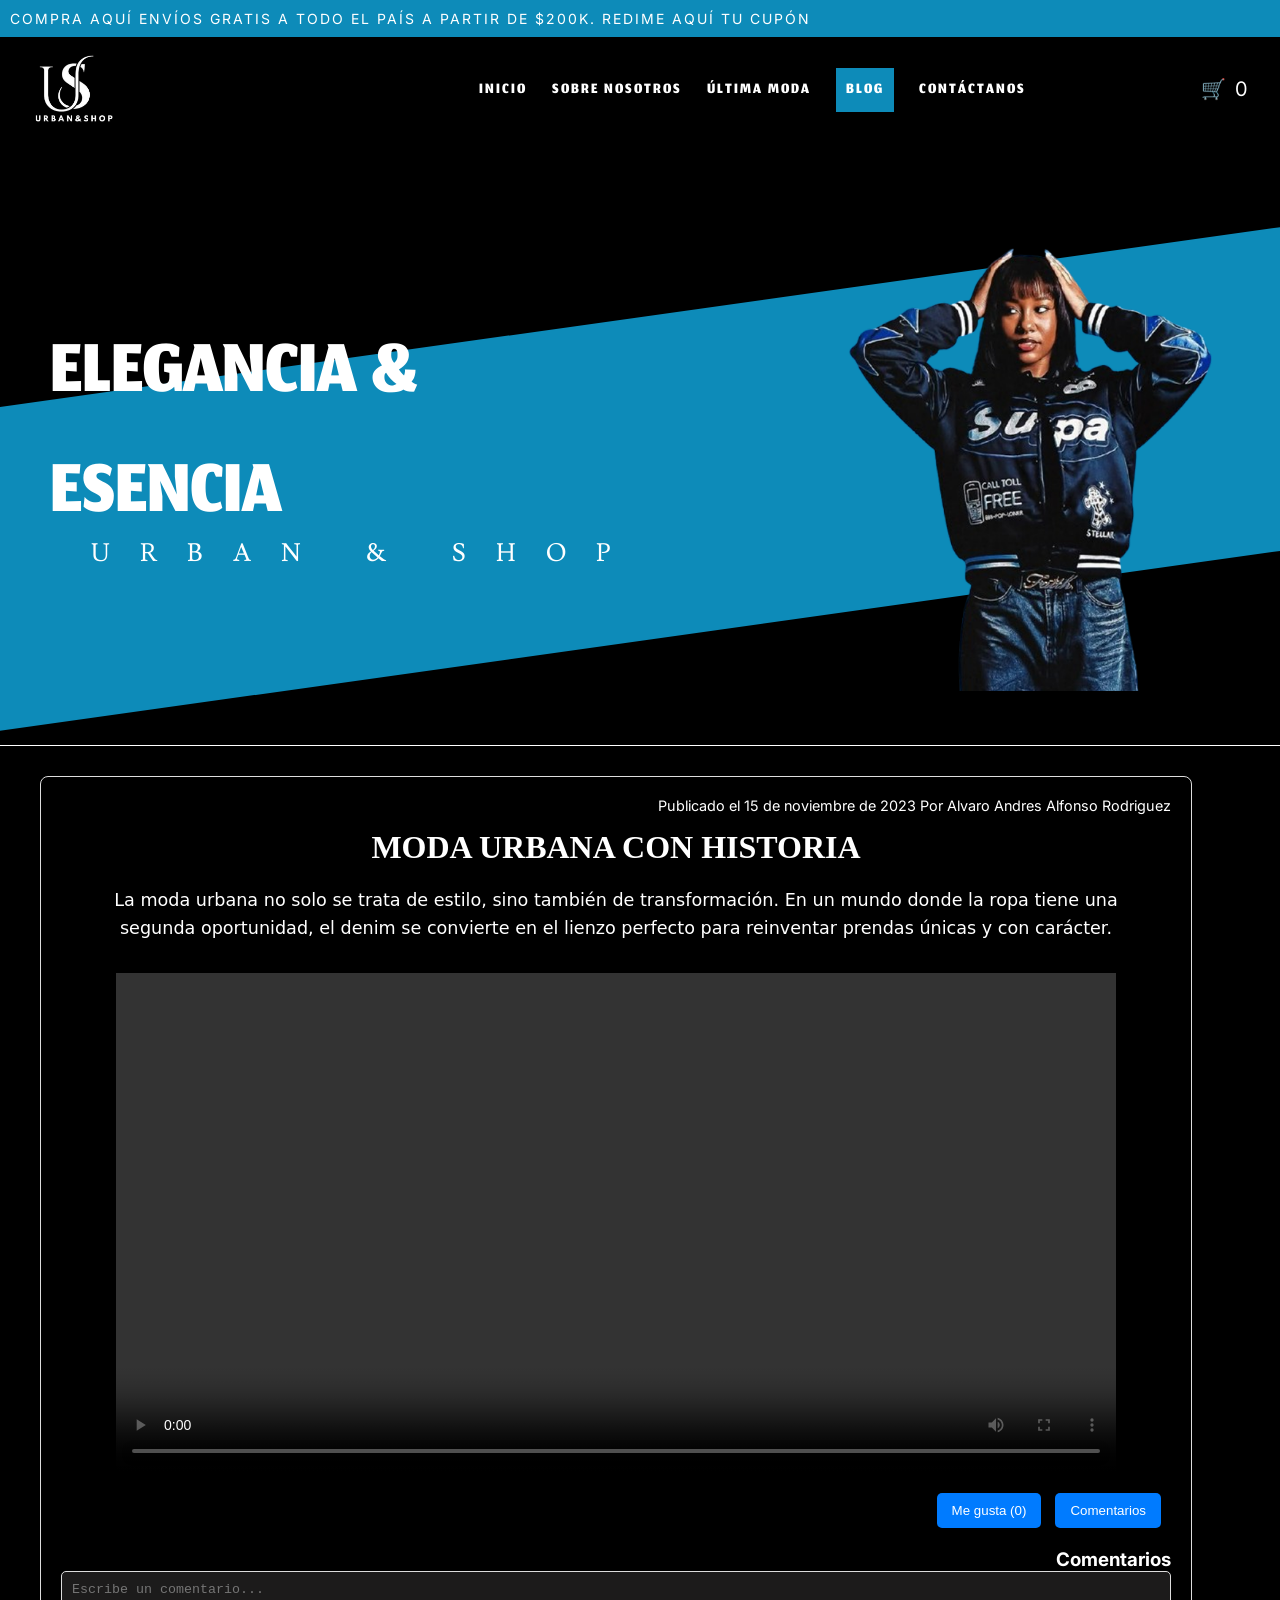
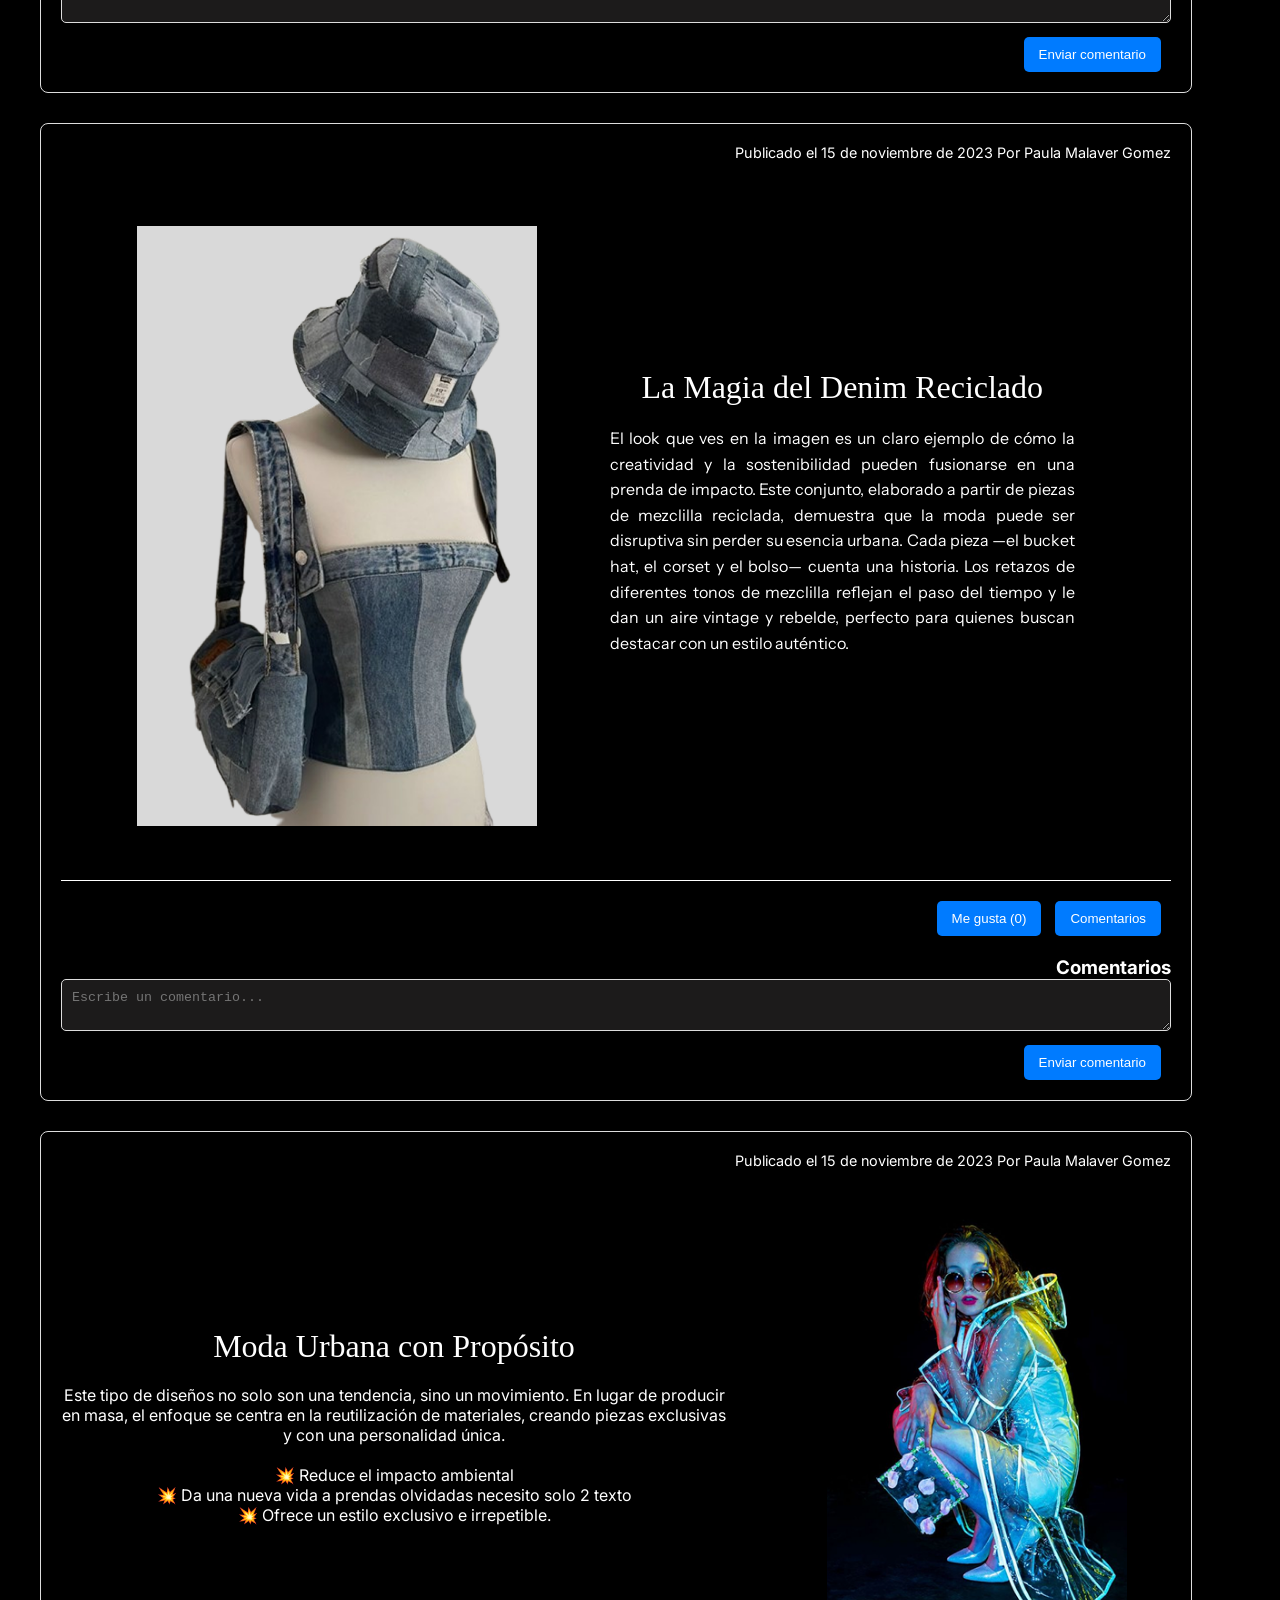
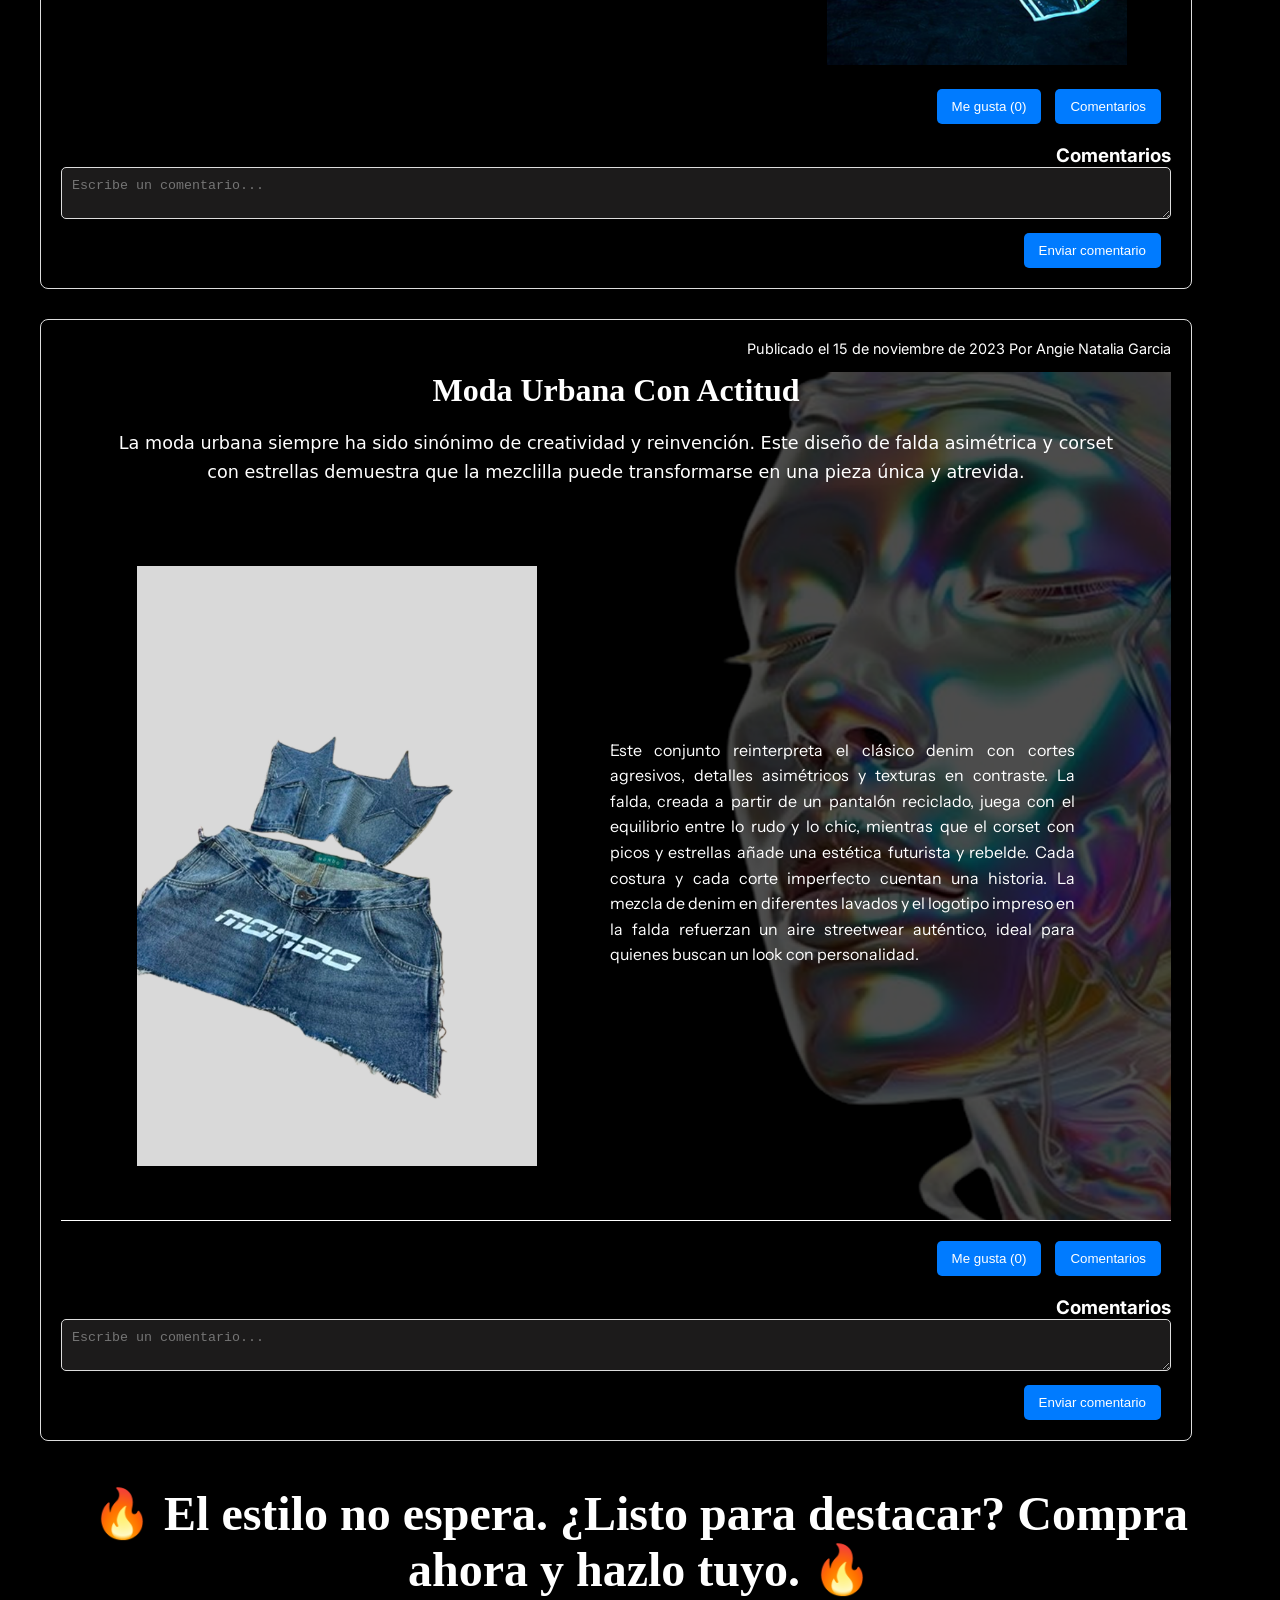
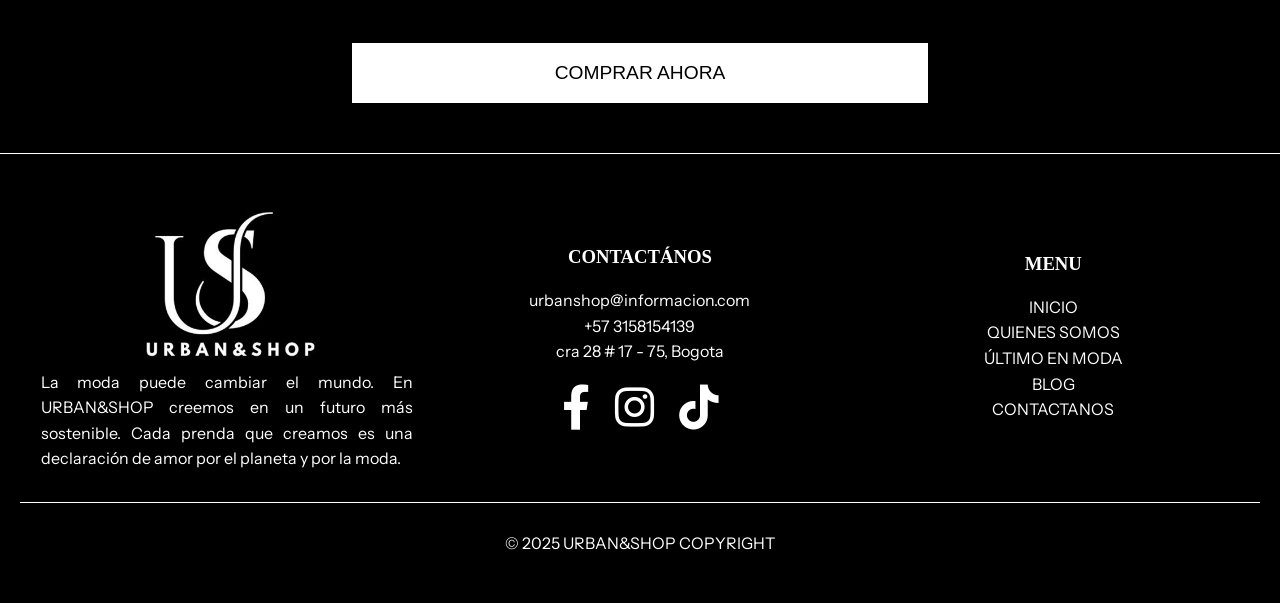
==== pages/blog.html @ 8e05c6d7 "configuracion carrito en todas las paginas y rutase insercion de api propia" ====
<!DOCTYPE html>
<html lang="es">
<head>
    <meta charset="UTF-8">
    <meta name="viewport" content="width=device-width, initial-scale=1.0">
    <link rel="stylesheet" href="../css/blog.css">
    <link rel="stylesheet" href="https://cdnjs.cloudflare.com/ajax/libs/font-awesome/6.0.0/css/all.min.css">
    <title>Urban & Shop</title>
    <link rel="preconnect" href="https://fonts.googleapis.com">
    <link rel="preconnect" href="https://fonts.gstatic.com" crossorigin>
    <link href="https://fonts.googleapis.com/css2?family=Inter:wght@400;700&family=Jomhuria&family=Lusitana&display=swap" rel="stylesheet">
</head>
<body>
    <header class="marquesina">
        <div class="ticker">COMPRA AQUÍ ENVÍOS GRATIS A TODO EL PAÍS A PARTIR DE $200K. REDIME AQUÍ TU CUPÓN </div>

     
      <!-- Barra de navegación -->
      <nav class="nav-bar">
        <img src="/Assets/images/Logo.png" alt="Logo Urban&Shop" class="logo-img">
        <div class="logo"></div>
        <ul class="nav-links">
          <li><a href="/index.html" >INICIO</a></li>
          <li><a href="/pages/nosotros.html">SOBRE NOSOTROS</a></li>
          <li><a href="/pages/tienda.html">ÚLTIMA MODA</a></li>
          <li><a href="/pages/blog.html" class="contact-button">BLOG</a></li>
          <li><a href="" >CONTÁCTANOS</a></li>
        </ul>
       
        <div class="carrito" onclick="mostrarCarrito()">
            🛒 <span id="cart-count">0</span>
          </div>
        </nav>
    </header>
     <!-- Modal del Carrito -->
     <div id="modalCarrito" class="modal-carrito">
        <div class="contenido-carrito">
          <span class="close-btn" onclick="cerrarCarrito()">&times;</span>
          <h2>Tu Carrito</h2>
          <div id="carrito-items"></div>
          <hr>
          <div id="carrito-resumen">
            <p>Subtotal: <span id="subtotal">$0</span></p>
            <p>Total: <span id="total">$0</span></p>
            <button class="btn-finalizar">Finalizar Compra</button>
          </div>
        </div>
      </div>
      <div class="overlay"></div>
      
      

    <section class="banner">
        <div class="banner-content">
            <h1>ELEGANCIA & ESENCIA</h1>
            <p>URBAN & SHOP</p>
        </div>
        <div class="banner-image">
            <img src="/Assets/images/banner-image3.png" alt="Imagen del Banner"> 
        </div>
    </section>
    <main>
        <article class="blog-post">
            <div class="post-meta">
                <span class="fecha">Publicado el 15 de noviembre de 2023</span>
                <span class="autor">Por Alvaro Andres Alfonso Rodriguez</span>
            </div>
            <h2 class="titulo">MODA URBANA CON HISTORIA</h2>
            
            <p class="texto">La moda urbana no solo se trata de estilo, sino también de transformación. En un mundo donde la ropa tiene una segunda oportunidad, el denim se convierte en el lienzo perfecto para reinventar prendas únicas y con carácter.</p>
            <section class="video-section">
                    <video class="responsive-video" autoplay loop playsinline controls>
                    <source src="/Assets/images/Spot publicitario para marca de ropa _ Lowanna.mp4" type="video/mp4">
                    Tu navegador no soporta la reproducción de videos.
                </video>
            </section>
            <div class="post-actions">
                <button class="like-button">Me gusta (<span class="like-count">0</span>)</button>
                <button class="comment-button">Comentarios</button>
            </div>
            <div class="comments-section">
                <h3>Comentarios</h3>
                <ul class="comment-list">
                    </ul>
                <textarea class="comment-input" placeholder="Escribe un comentario..."></textarea>
                <button class="submit-comment">Enviar comentario</button>
            </div>
        </article>

        <article class="blog-post">
        <div class="post-meta">
            <span class="fecha">Publicado el 15 de noviembre de 2023</span>
            <span class="autor">Por Paula Malaver Gomez</span>
        </div>
        <div class="art-magiaReciclado">
            <div class="imagen-margia-reciclado">
                <img src="/Assets/images/blog1.png" alt="blog-article">
            </div>
            <div class="contenido-margia-reciclado">
                <h3>La Magia del Denim Reciclado</h3>
                <p>El look que ves en la imagen es un claro ejemplo de cómo la creatividad y la sostenibilidad pueden fusionarse en una prenda de impacto. Este conjunto, elaborado a partir de piezas de mezclilla reciclada, demuestra que la moda puede ser disruptiva sin perder su esencia urbana.
                    Cada pieza —el bucket hat, el corset y el bolso— cuenta una historia. Los retazos de diferentes tonos de mezclilla reflejan el paso del tiempo y le dan un aire vintage y rebelde, perfecto para quienes buscan destacar con un estilo auténtico.</p>
            </div>
        </div>
        <div class="post-actions">
                <button class="like-button">Me gusta (<span class="like-count">0</span>)</button>
                <button class="comment-button">Comentarios</button>
        </div>
        <div class="comments-section">
            <h3>Comentarios</h3>
            <ul class="comment-list">
                </ul>
            <textarea class="comment-input" placeholder="Escribe un comentario..."></textarea>
            <button class="submit-comment">Enviar comentario</button>
        </div>
        </article>
        <article class="blog-post">
            <div class="post-meta">
                <span class="fecha">Publicado el 15 de noviembre de 2023</span>
                <span class="autor">Por Paula Malaver Gomez</span>
            </div>
            <div class="contenedor-seccion">
                <div class="contenido-moda-urbana">
                    <h3>Moda Urbana con Propósito</h3>
                    <p class="texto-principal">
                        Este tipo de diseños no solo son una tendencia, sino un movimiento. En lugar de producir en masa, 
                        el enfoque se centra en la reutilización de materiales, creando piezas exclusivas y con una 
                        personalidad única.
                    </p>
                    <div class="text-secundario">
                        <p>💥 Reduce el impacto ambiental</p>
                        <p>💥 Da una nueva vida a prendas olvidadas necesito solo 2 texto</p>
                        <p>💥 Ofrece un estilo exclusivo e irrepetible.</p>
                    </div>
                    
                </div>
                <div class="contenedor-deslizador-3d">
                    <div class="pista-deslizamiento-3d">
                      <div class="grupo-deslizamiento-3d">
                        <img src="/Assets/images/Rectangle-139.png" alt="Moda reciclable urbana 1" class="imagen-deslizamiento-3d">
                      </div>
                      <div class="grupo-deslizamiento-3d">
                        <img src="/Assets/images/Rectangle-140.png" alt="Moda reciclable urbana 2" class="imagen-deslizamiento-3d">
                      </div>
                      <div class="grupo-deslizamiento-3d">
                        <img src="/Assets/images/Rectangle-141.png" alt="Moda reciclable urbana 3" class="imagen-deslizamiento-3d">
                      </div>
                      <div class="grupo-deslizamiento-3d">
                        <img src="/Assets/images/Rectangle-142.png" alt="Moda reciclable urbana 4" class="imagen-deslizamiento-3d">
                      </div>
                      <div class="grupo-deslizamiento-3d">
                        <img src="/Assets/images/Rectangle-143.png" alt="Moda reciclable urbana 5" class="imagen-deslizamiento-3d">
                      </div>
                      <div class="grupo-deslizamiento-3d">
                        <img src="/Assets/images/Rectangle-144.png" alt="Moda reciclable urbana 6" class="imagen-deslizamiento-3d">
                      </div>
                      <div class="grupo-deslizamiento-3d">
                        <img src="/Assets/images/Rectangle-145.png" alt="Moda reciclable urbana 7" class="imagen-deslizamiento-3d">
                      </div>
                      <div class="grupo-deslizamiento-3d">
                        <img src="/Assets/images/Rectangle-146.png" alt="Moda reciclable urbana 8" class="imagen-deslizamiento-3d">
                      </div>
                      <div class="grupo-deslizamiento-3d">
                        <img src="/Assets/images/Rectangle-147.png" alt="Moda reciclable urbana 9" class="imagen-deslizamiento-3d">
                      </div>
                    </div>
                  </div>
            </div>
            <div class="post-actions">
                <button class="like-button">Me gusta (<span class="like-count">0</span>)</button>
                <button class="comment-button">Comentarios</button>
            </div>
            <div class="comments-section">
                <h3>Comentarios</h3>
                <ul class="comment-list">
                    </ul>
                <textarea class="comment-input" placeholder="Escribe un comentario..."></textarea>
                <button class="submit-comment">Enviar comentario</button>
            </div>
        </div>
        </article>
        <article class="blog-post imagen-seccion">
            <div class="post-meta">
                <span class="fecha">Publicado el 15 de noviembre de 2023</span>
                <span class="autor">Por Angie Natalia Garcia</span>
            </div>
            
            <div class="contenedor-modaurban">
                <div class="contenedor-blog">
                    <h2 class="titulo">Moda Urbana Con Actitud</h2>
                    <p class="texto">La moda urbana siempre ha sido sinónimo de creatividad y reinvención. Este diseño de 
                        falda asimétrica y corset con estrellas demuestra que la mezclilla puede transformarse en 
                        una pieza única y atrevida.
                    </p>
                </div>
                <div class="art-magiaReciclado">
                    <div class="imagen-margia-reciclado">
                        <img src="/Assets/images/blog2.png" alt="es un blog">
                    </div>
                    <div class="contenido-margia-reciclado">
                        <p> Este conjunto reinterpreta el clásico denim con cortes agresivos, detalles asimétricos y texturas en contraste. 
                            La falda, creada a partir de un pantalón reciclado, juega con el equilibrio entre lo rudo y lo chic, mientras que 
                            el corset con picos y estrellas añade una estética futurista y rebelde.
                            Cada costura y cada corte imperfecto cuentan una historia. La mezcla de denim en diferentes lavados y el logotipo 
                            impreso en la falda refuerzan un aire streetwear auténtico, ideal para quienes buscan un look con personalidad. 
                        </p>
                    </div>
                </div>
            </div>
            
            <div class="post-actions">
                <button class="like-button">Me gusta (<span class="like-count">0</span>)</button>
                <button class="comment-button">Comentarios</button>
            </div>
            <div class="comments-section">
                <h3>Comentarios</h3>
                <ul class="comment-list">
                    </ul>
                <textarea class="comment-input" placeholder="Escribe un comentario..."></textarea>
                <button class="submit-comment">Enviar comentario</button>
            </div>
        </article>
    </main>
    <div class="lema-final">
        <h3> 🔥 El estilo no espera. ¿Listo para destacar? Compra ahora y hazlo tuyo. 🔥</h3>
        <button class="boton-ver-mas">COMPRAR AHORA</button>
    </div>
    <footer>
        <div class="footer-content">
            <div class="footer-column">
                <div class="logo-footer">
                    <img src="/Assets/images/Logo.png" alt="" class="image-logo">
                </div>
                <p>La moda puede cambiar el mundo. En URBAN&SHOP creemos en un futuro más sostenible. Cada prenda que creamos es una declaración de amor por el planeta y por la moda.</p>
            </div>
            <div class="footer-column style">
                <h3>CONTACTÁNOS</h3>
                <p>urbanshop@informacion.com</p>
                <p>+57 3158154139</p>
                <p>cra 28 # 17 - 75, Bogota</p>
                <div class="social-icons">
                    <a href="#"><i class="fab fa-facebook-f"></i></a>
                    <a href="#"><i class="fab fa-instagram"></i></a>
                    <a href="#"><i class="fab fa-tiktok"></i></a>
                </div>
            </div>
            <div class="footer-column style">
                <h3>MENU</h3>
                <!-- Añadidos los enlaces en el footer -->
                <p><a href="/index.html">INICIO</a></p>
                <p><a href="/pages/nosotros.html">QUIENES SOMOS</a></p>
                <p><a href="/pages/tienda.html">ÚLTIMO EN MODA</a></p>
                <p><a href="/pages/blog.html">BLOG</a></p>
                <p><a href="#">CONTACTANOS</a></p>
            </div>
        </div>
        <div class="copyright">
            © 2025 URBAN&SHOP COPYRIGHT
        </div>
    </footer>
    <script src="/.dist/blog.js"></script> 
    <script src="/.dist/cart.js"></script>
    <script src="/.dist/detail.js"></script>
</body>
</html>
---- css/blog.css ----
@import url('https://fonts.googleapis.com/css2?family=Instrument+Sans:ital,wght@0,400..700;1,400..700&display=swap');
*{
    padding:0px;
    margin: 0px;
    box-sizing: border-box;
}

body {
    margin: 0;
    padding: 0;
    font-family: 'Inter', sans-serif;
    background-color: #000000;
    color: #ffffff;
}
/* Header */
/* Marquesina ticker */
.marquesina {
    background-color: #0D8BB9;
    overflow: hidden;
    white-space: nowrap;
    position: relative;
    letter-spacing: 2px;
  }
 
  .ticker {
    display: inline-block;
    padding: 10px;
    animation: ticker-scroll 30s linear infinite;
    font-size: 14px;
  }
 
  .contact-button{
    background-color: #0D8BB9;
    padding: 10px;
}

   
  @keyframes ticker-scroll {
    0% {
      transform: translateX(100%);
    }
    100% {
      transform: translateX(-100%);
    }
  }
 
  /* Navbar */
  .nav-bar {
    background-color: #000;
    display: flex;
    align-items: center;
    justify-content: space-between;
    padding: 15px 30px;
    position: relative;
  }
 
  .logo-img {
    width: 7%;
    margin-right: 15px;
  }
 
  .logo {
    font-family: 'Lusitana', serif;
    font-size: 28px;
    color: white;
  }
 
  .nav-links {
    list-style: none;
    display: flex;
    gap: 25px;
    margin: 0;
    padding: 0;
  }
 
  .nav-links li a {
    color: white;
    text-decoration: none;
    font-family: 'Jomhuria', cursive;
    font-size: 24px;
    transition: color 0.3s;
  }
 
  .nav-links li a:hover {
    color: #0D8BB9;
  }
 
  .carrito {
    font-size: 20px;
    color: white;
    cursor: pointer;
  }
 
/*Banner estilos*/
.banner {
    display: flex;
    justify-content: space-between;
    align-items: center;
    padding: 50px;
    position: relative;
    overflow: hidden; /* Para ocultar el desbordamiento del romboide */
    border-bottom: 1px solid #FFFFFF;
}

.banner-content {
    flex: 1;
    color: #FFFFFF;
}

.banner-content h1 {
    font-family: 'Jomhuria', cursive;
    font-size: 120px;
    font-weight: 100;
    margin-bottom: -20px;
}


.banner-content p {
    font-family: 'Lusitana', serif;
    font-size: 25px;
    letter-spacing: 30px;
    text-align: end;

}

.banner-image {
    flex: 1;
    text-align: right;
}

.banner-image img {
    width: 400px;
    height: 500px;
}

/* Franja Azul */
.banner::before {
    content: '';
    position: absolute;
    top: 0;
    left: -20%; /* Ajusta para que el romboide comience fuera de la pantalla */
    width:180%; /* Ajusta para que el romboide cubra todo el banner */
    height: 100%;
    background-color: #0D8BB9;
    transform: skew(-82deg);
    z-index: -1;
}
/*modal carrito*/
/* Estilos del Carrito */
.modal-carrito {
  display: none;
  position: fixed;
  top: 0;
  right: 0;
  width: 350px;
  height: 100%;
  background: white;
  color: #333;
  z-index: 1000;
  box-shadow: -2px 0 10px rgba(0, 0, 0, 0.1);
  overflow-y: auto;
  font-size: 11px;
}

.btn-eliminar {
  background: none;
  border: none;
  color: #ff5252;
  cursor: pointer;
  font-size: 16px;
  margin-left: 10px;
  padding: 5px;
}

.btn-eliminar:hover {
  color: #ff0000;
}
.contenido-carrito {
  padding: 20px;
}

.close-btn {
  font-size: 24px;
  cursor: pointer;
  float: right;
}

.item-carrito {
  display: flex;
  justify-content: space-between;
  align-items: center;
  margin-bottom: 15px;
  padding-bottom: 15px;
  border-bottom: 1px solid #eee;
}

.info-producto {
  display: flex;
  align-items: center;
  gap: 10px;
  width: 50%;
}

.info-producto img {
  border-radius: 4px;
}
.cantidad-producto {
display: flex;
align-items: center;
margin: 10px 0;
}

.cantidad-producto button {
width: 30px;
height: 30px;
background: #0D8BB9;
color: white;
border: none;
border-radius: 4px;
font-size: 16px;
cursor: pointer;
}

.cantidad-producto button:hover {
background: #0a7ba3;
}

.cantidad-producto input {
width: 50px;
height: 30px;
text-align: center;
margin: 0 5px;
border: 1px solid #ddd;
border-radius: 4px;
}
.controles-cantidad {
  display: flex;
  align-items: center;
  gap: 5px;
}

.controles-cantidad button {
  background: #f0f0f0;
  border: none;
  width: 25px;
  height: 25px;
  border-radius: 4px;
  cursor: pointer;
}

.controles-cantidad button:hover {
  background: #ddd;
}

.btn-eliminar {
  color: #ff5252;
  margin-left: 10px;
}

#carrito-resumen {
  margin-top: 20px;
  padding-top: 20px;
  border-top: 1px solid #eee;
}

.btn-finalizar {
  width: 100%;
  padding: 10px;
  background: #0D8BB9;
  color: white;
  border: none;
  border-radius: 4px;
  cursor: pointer;
  margin-top: 10px;
}

.btn-finalizar:hover {
  background: #0a7ba3;
}

.overlay {
  display: none;
  position: fixed;
  top: 0;
  left: 0;
  width: 100%;
  height: 100%;
  background: rgba(0, 0, 0, 0.5);
  z-index: 999;
}

/* Notificación */
.notificacion {
  position: fixed;
  bottom: 20px;
  left: 50%;
  transform: translateX(-50%);
  background: #0D8BB9;
  color: white;
  padding: 12px 24px;
  border-radius: 4px;
  opacity: 0;
  transition: opacity 0.3s ease;
  z-index: 1001;
}

.notificacion.mostrar {
  opacity: 1;
}
/*Ojo detalle producto*/

/* Contenedor para los botones finales */
.controles-finales {
  display: flex;
  justify-content: center;
  align-items: center;
  gap: 10px; /* Espacio entre los botones */
  margin-top: 10px;
}

/* SECCCION MODA HISTORIA*/

.titulo{
    font-family: 'Buenard';
    font-family: 'Bungee Inline', cursive;
    font-size: 2.5em;
    margin-bottom: 30px;
    text-align: center;
}
.texto{
    font-family: system-ui;
    font-size: 1.1em;
    line-height: 1.6;
    text-align: center;
    margin: 20px 50px 30px;
}

.blog-post {
  border: 1px solid #ddd;
  padding: 20px;
  margin-bottom: 20px;
  border-radius: 8px;
  box-shadow: 0 2px 4px rgba(0, 0, 0, 0.1);
  text-align: end;
  margin-left: 40px;
  width: 90%;
  margin-left: 40px;
  margin-top: 30px;
}

.titulo {
  font-size: 2em;
  margin-bottom: 10px;
  color: #ffffff;
}

.post-meta {
  font-size: 0.9em;
  color: #FFFFFF;
  margin-bottom: 15px;
}

.texto {
  line-height: 1.6;
}

/* Estilos de video (sin cambios) */
.video-section {
  width: 100%;
  max-width: 1000px;
  margin: 20px auto;
  overflow: hidden;
}

.responsive-video {
  width: 100%;
  height: auto;
  display: block;
}

/* Estilos de acciones del post (me gusta, comentarios) */
.post-actions {
  margin-top: 20px;
}

.like-button, .comment-button, .submit-comment {
  background-color: #007bff;
  color: white;
  border: none;
  padding: 10px 15px;
  margin-right: 10px;
  border-radius: 5px;
  cursor: pointer;
  transition: background-color 0.3s;
}

.like-button:hover, .comment-button:hover, .submit-comment:hover {
  background-color: #0056b3;
}

/* Estilos de comentarios */
.comments-section {
  margin-top: 20px;
}

.comment-list {
  list-style: none;
  padding: 0;
}

.comment-list li {
  border-bottom: 1px solid #eee;
  padding: 10px 0;
}

.comment-input {
  color: #ffffff;
  width: 100%;
  padding: 10px;
  margin-bottom: 10px;
  border: 1px solid #ddd;
  border-radius: 5px;
  background-color: #1c1b1b;
}

/* Animaciones */
.like-button {
  transition: transform 0.2s;
}

.like-button:active {
  transform: scale(1.1);
}

/* artice art-magiaReciclado */

.art-magiaReciclado{
    background-blend-mode: multiply;
    background-repeat: no-repeat;
    background-position: center;
    background-size: contain; /* O 'cover' si quieres que cubra toda la sección */
    display: flex;
    justify-content: space-around;
    align-items: center;
    padding: 50px;
    width: 100%;
    height: auto; 
    border-bottom: 1px solid #FFFFFF;
}

.contenido-margia-reciclado{
    display: flex;
    text-align: center;
    width: 50%;
    color: white;
    padding: 20px;
    box-sizing: border-box;
    background-size: 60% auto; 
    background-repeat: no-repeat; 
    background-position: center; 
    height: 590px;
    align-items: center;
    justify-content: center;
    flex-direction: column;
 
}
.contenido-margia-reciclado h3 {
    font-family: 'Bungee Inline', cursive;
    font-weight: normal;
    font-size: 2em;
    margin-bottom: 20px;
}

.contenido-margia-reciclado p {
    text-align: justify;
    line-height: 1.6;
    margin-bottom: 30px;
    font-family: "Instrument Sans", sans-serif;
    
}
.imagen-margia-reciclado {
    text-align: center;
}
.imagen-margia-reciclado img {
   
    height: 600px;
    width: 400px;
}

/*Seccion moda urbana */

.contenedor-seccion{
  display: flex;
}
.contenido-moda-urbana{
  width: 60%;
  text-align: start;
  display: flex;
  flex-direction: column;
  align-items: center;
  justify-content: center;
  align-content: center;
}
.contenido-moda-urbana h3{
  font-family: 'Bungee Inline', cursive;
  font-weight: normal;
  font-size: 2em;
  margin-bottom: 20px;
}
.texto-principal{
  text-align: center;
}

.text-secundario{
  display: flex;
  margin-top: 20px;
  align-items: center;
  justify-content: center;
  align-content: center;
  flex-direction: column;
}
/*ensayo*/
.contenedor-deslizador-3d {
  margin-left: 100px;
  width: 300px; /* Ajusta el ancho según tus imágenes */
  overflow: hidden;
  perspective: 1000px;
}

.pista-deslizamiento-3d {
  display: flex;
  transform-style: preserve-3d;
  transition:  transform 0.8s ease-in-out;
}

.grupo-deslizamiento-3d {
  flex: 0 0 100%;
  transform-origin: center center;
  transform: rotateY(0deg) translateZ(0);
}

.imagen-deslizamiento-3d {
  width: 100%;
  height: auto;
}

/*seccion moda-actitud */
.contenedor-modaurban{
  background-image: url("../images/ensayo.png");
  background-repeat: no-repeat;
  background-position: right;
  background-size: contain;
 
}
.lema-final{
  text-align: center;
  margin-bottom: 50px;
}


.lema-final h3{
  text-align: center;
  font-family: 'Bungee Inline', cursive;
  font-size: 3.0em;
  margin-bottom: 30px;
  text-align: center;
  margin: 45px;
}
.boton-ver-mas{
  width: 45%;
    height: 60px;
    background-color: #FFFFFF;
    color: #000000;
    border: none;
    font-size: 1.2em;
    cursor: pointer;
    transition: transform 0.3s ease;
}

/* creacion de diseños footer*/


footer {
  background-color: #000000;
  border-top: 1px solid #FFFFFF;
  padding: 50px 20px;
  color: #FFFFFF;
  font-family: 'Instrument Sans', sans-serif;
}

.footer-content {
  display: flex;
  justify-content: space-around;
  border-bottom: 1px solid #FFFFFF;
  padding-bottom: 30px;
  
}

.footer-column {
  width: 30%;
}
footer .footer-column a {
  color: white; /* Enlaces en color blanco */
  text-decoration: none; /* Eliminar subrayado */
  transition: color 0.3s ease; /* Transición suave (opcional) */
}

.footer-column h3 {
  text-align: center;
  font-family: 'Bungee Inline', cursive;
  margin-bottom: 20px;
}

.footer-column p {
  text-align: justify;
  line-height: 1.6;
}


.social-icons {
  display: flex;
  justify-content: center;
  margin-top: 20px;
  gap: 25px;
}

.fab{
  color: white;
  font-size: 45px;
}
.social-icons img {
  width: 30px;
  height: 30px;
  margin: 0 10px;
}

.copyright {
  text-align: center;
  padding-top: 30px;
}
.style{
  display: flex;
  flex-direction: column;
  align-items: center;
  justify-content: center;
}

.image-logo{
  width:50%;
}
.logo-footer {
  text-align: center;
}
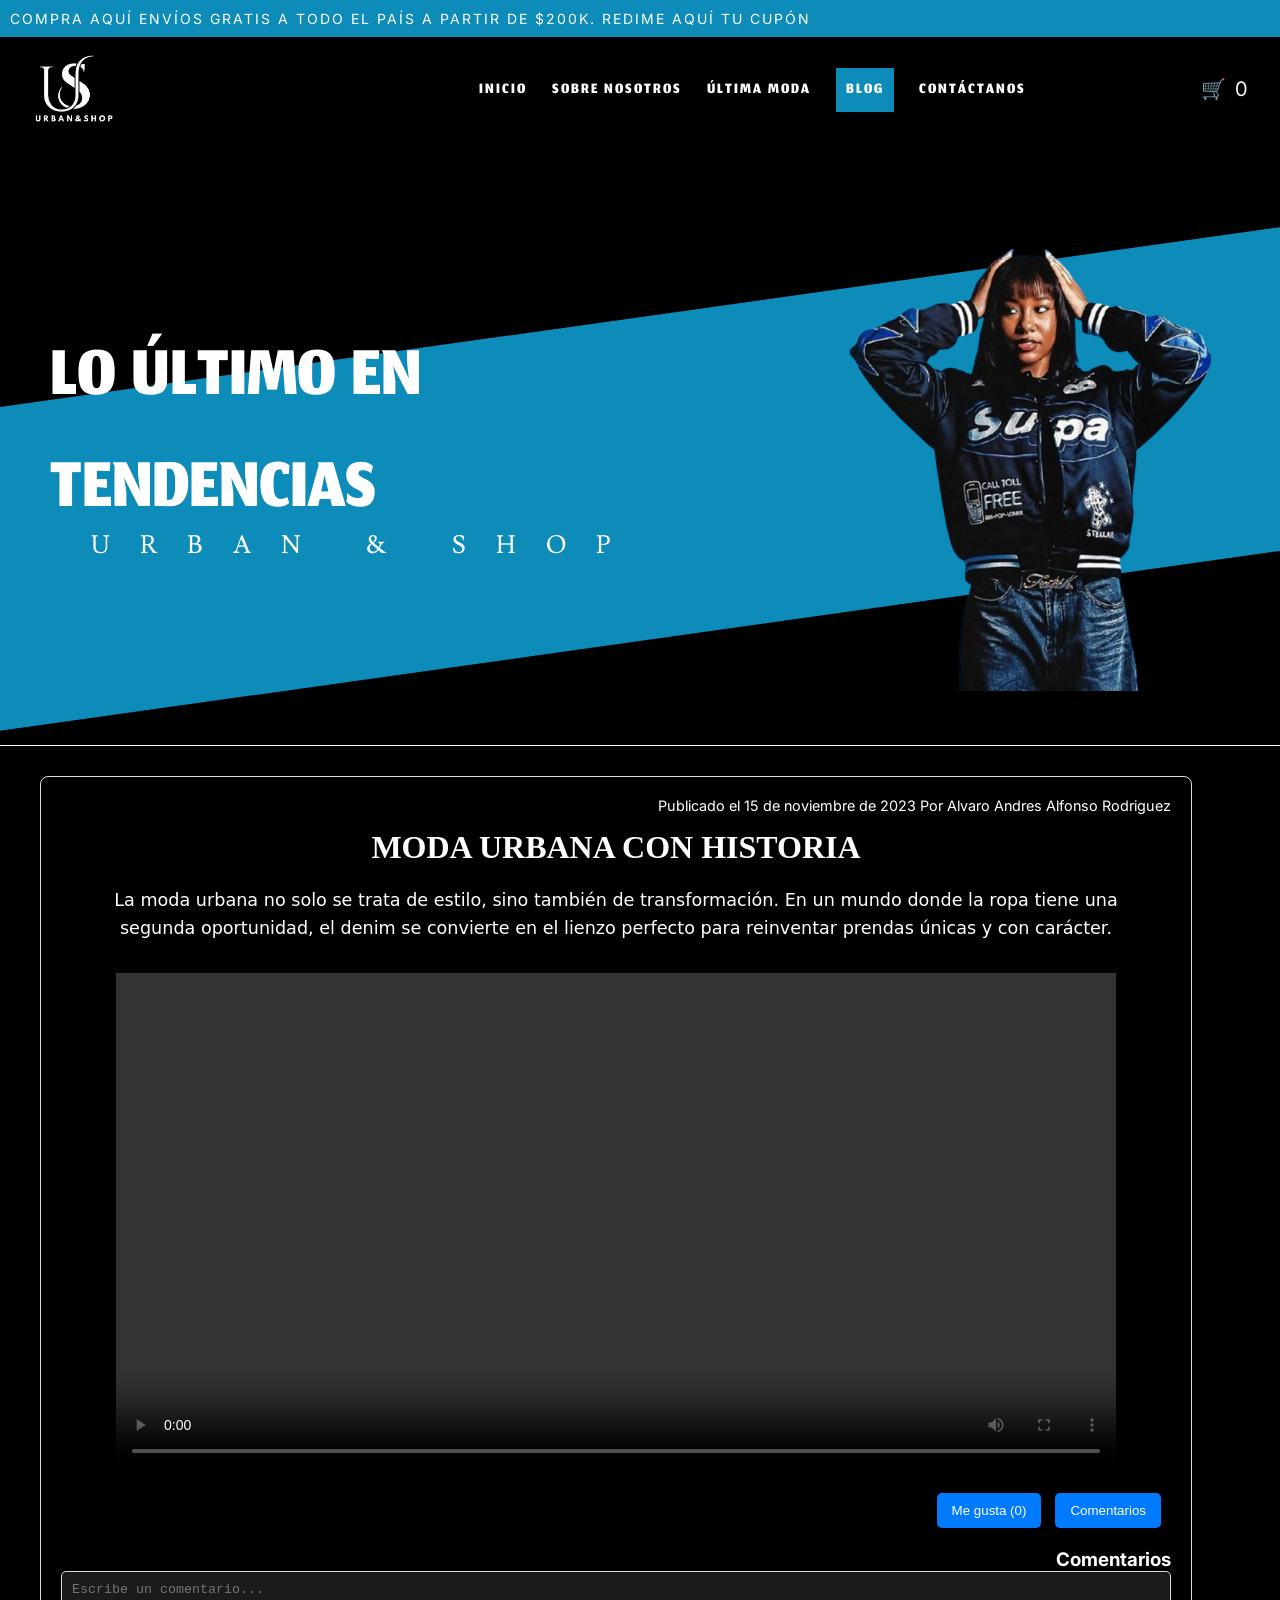
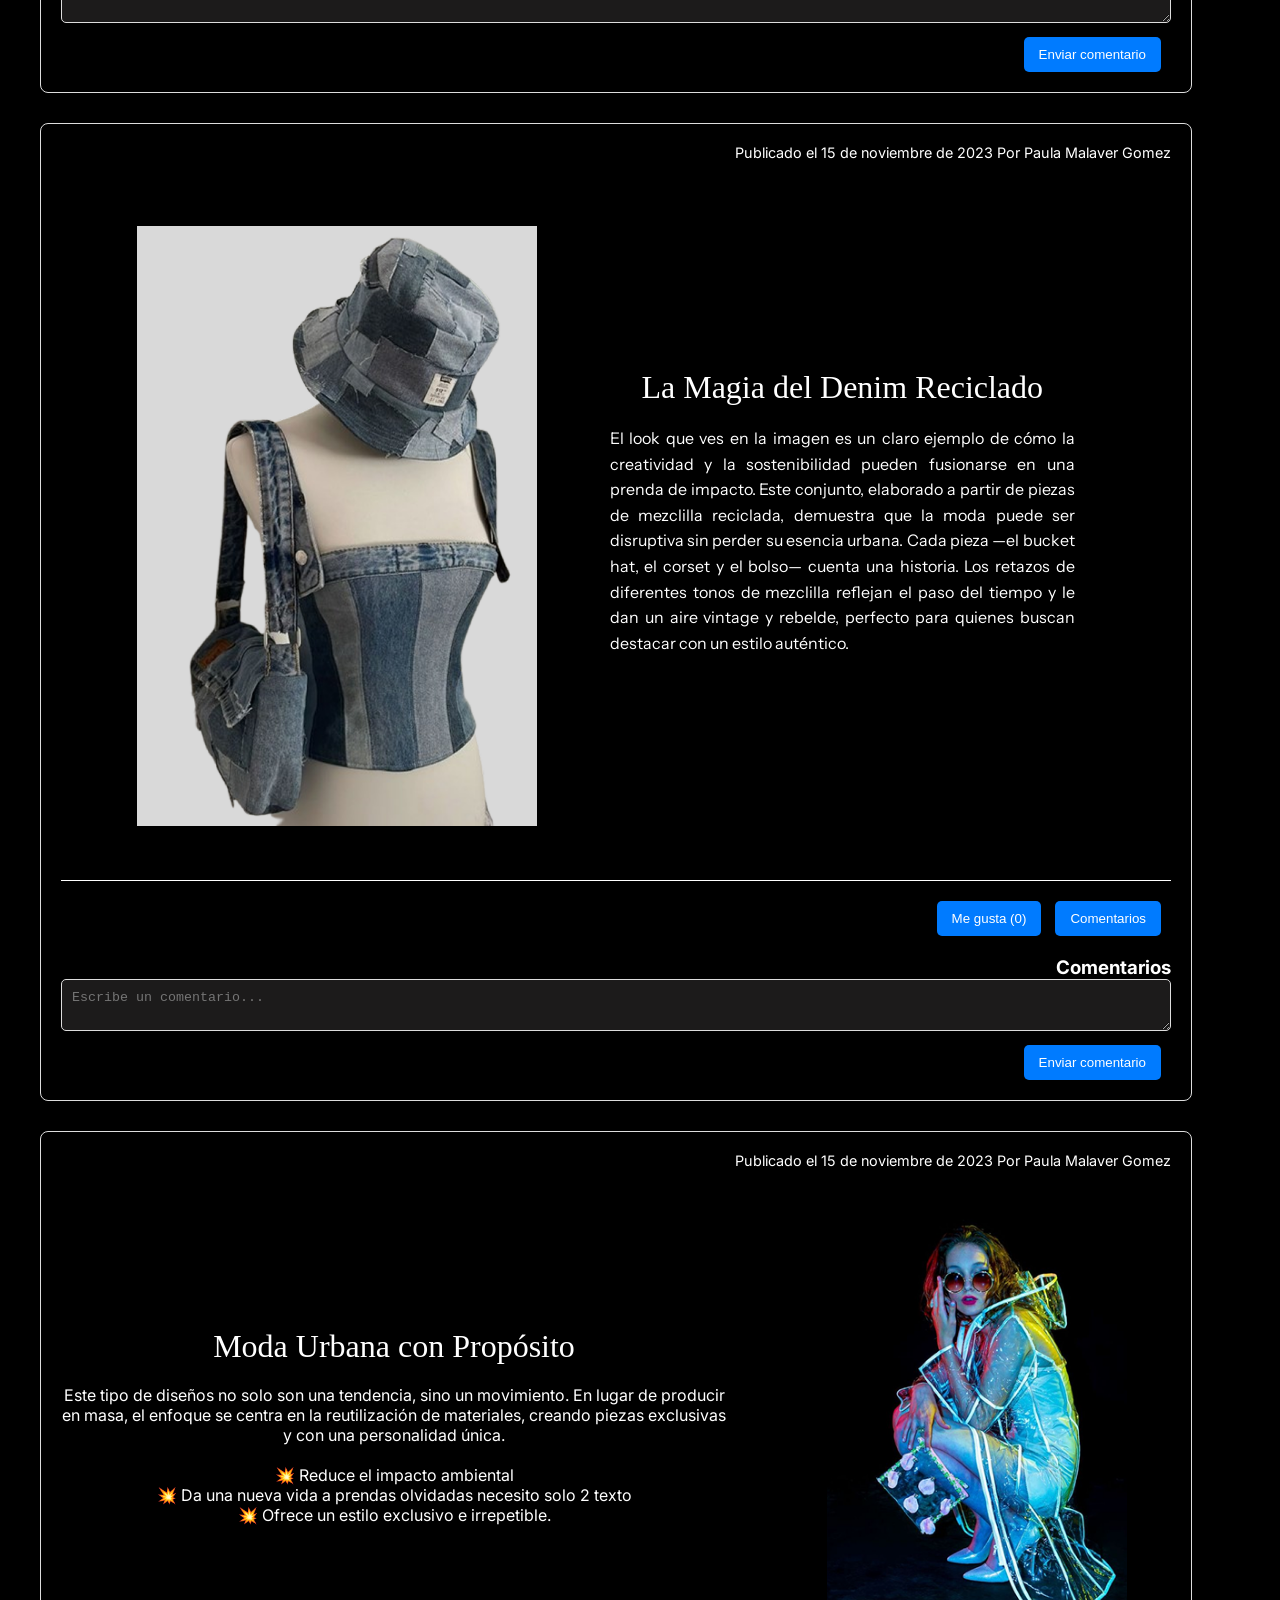
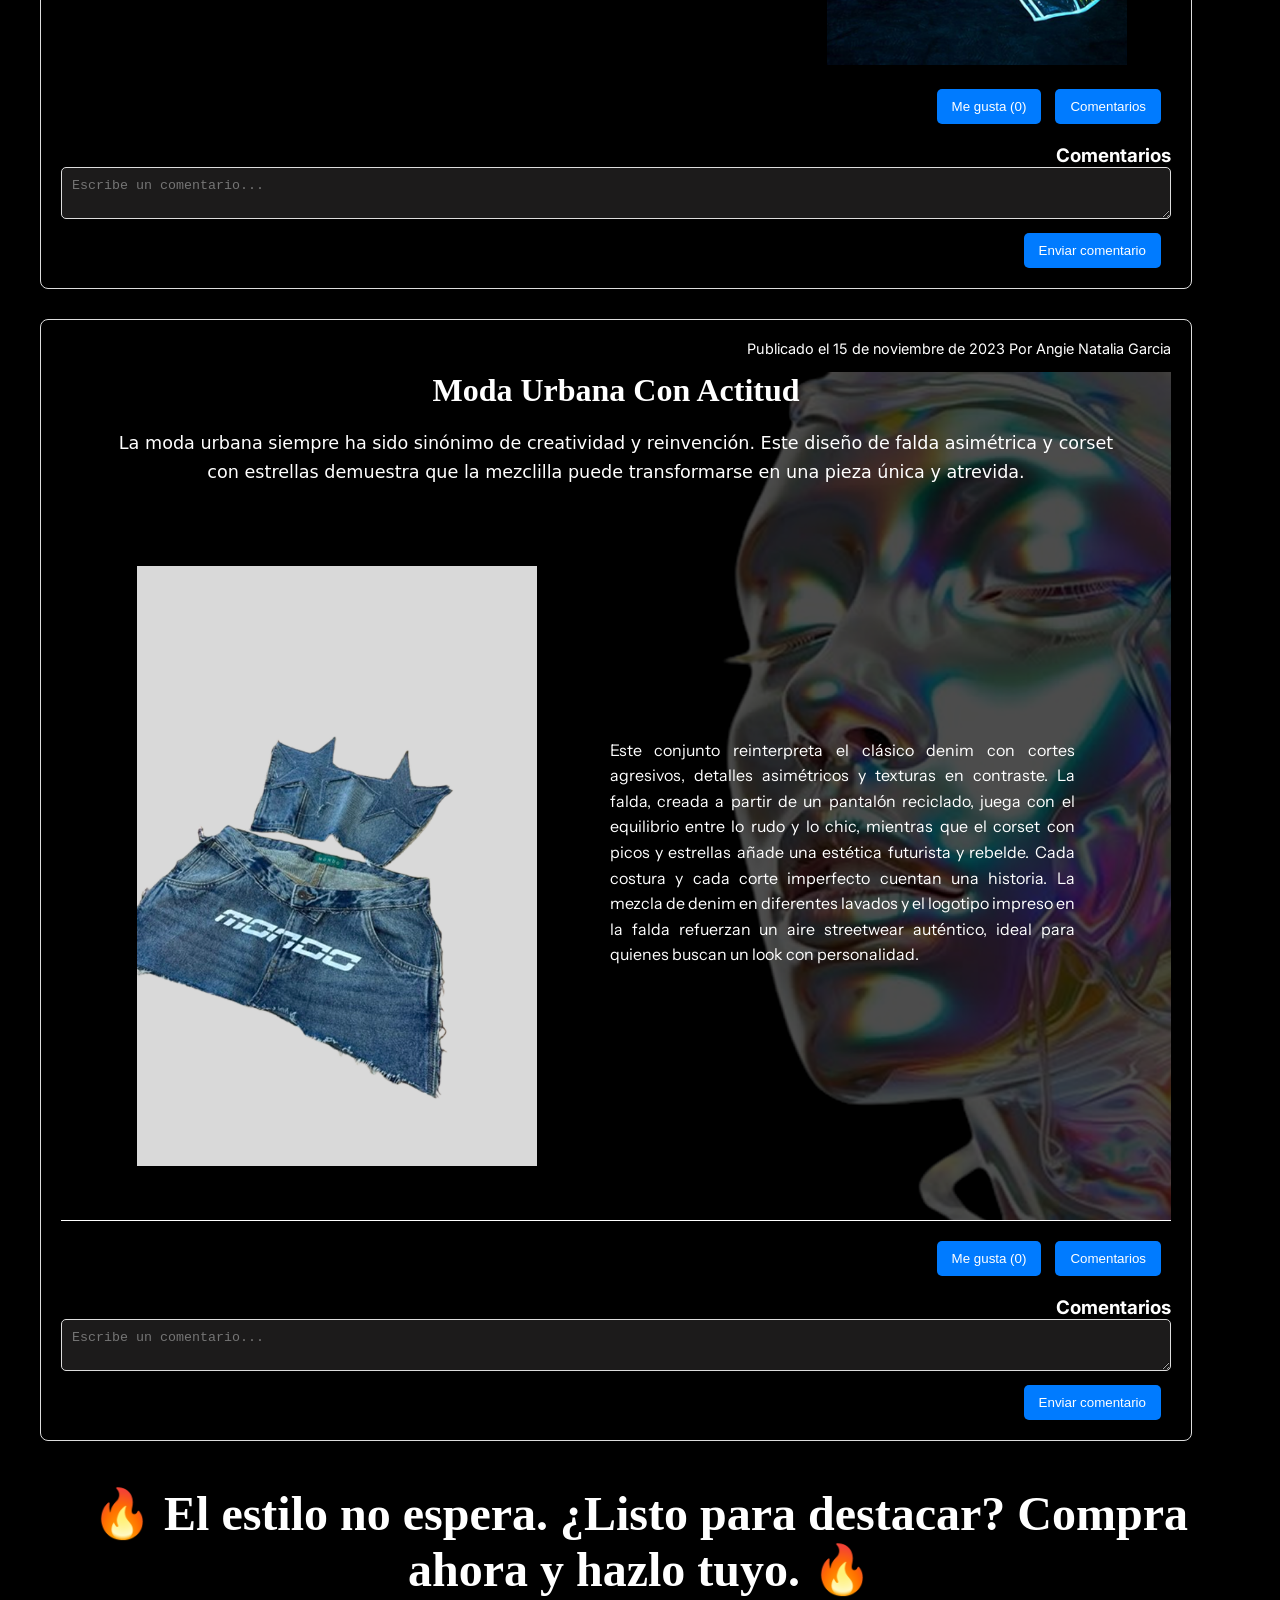
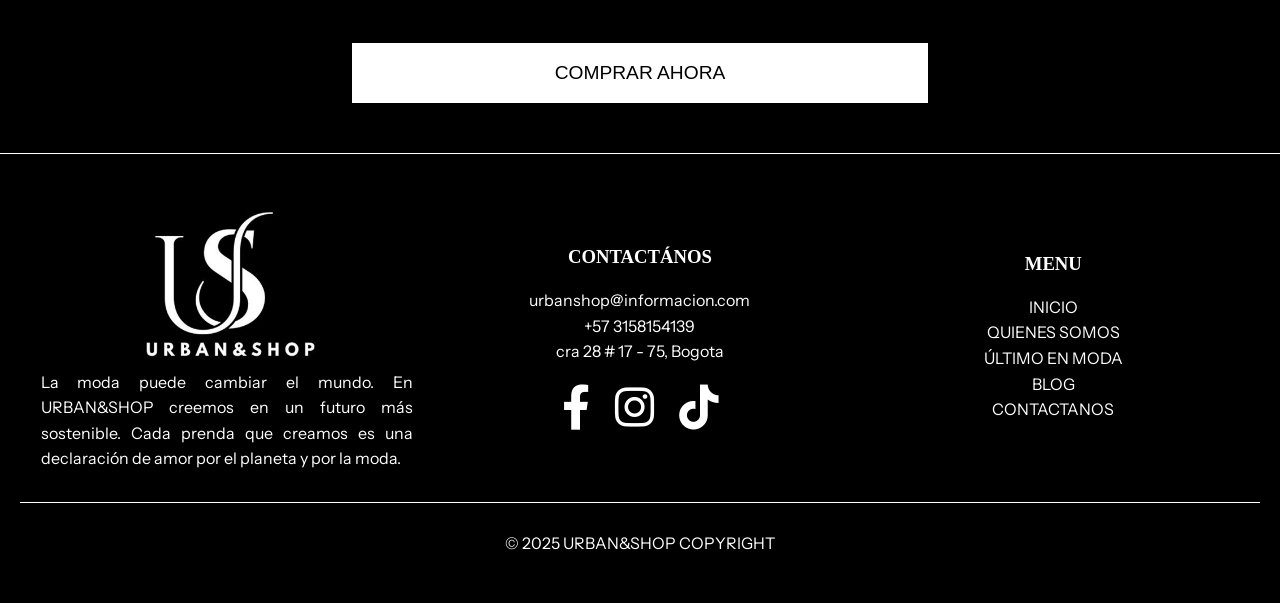
==== commit 9342db4d: "filtro busqueda y miga de pan detalle producto" ====
--- a/pages/blog.html
+++ b/pages/blog.html
@@ -19,17 +19,23 @@
       <nav class="nav-bar">
         <img src="/Assets/images/Logo.png" alt="Logo Urban&Shop" class="logo-img">
         <div class="logo"></div>
-        <ul class="nav-links">
+        <button class="hamburger" id="hamburger">
+            <i class="fas fa-bars"></i>
+        </button>
+         <ul class="nav-links" id="nav-links">
+       
           <li><a href="/index.html" >INICIO</a></li>
           <li><a href="/pages/nosotros.html">SOBRE NOSOTROS</a></li>
           <li><a href="/pages/tienda.html">ÚLTIMA MODA</a></li>
           <li><a href="/pages/blog.html" class="contact-button">BLOG</a></li>
-          <li><a href="" >CONTÁCTANOS</a></li>
+          <li><a href="/pages/contactanos.html" >CONTÁCTANOS</a></li>
         </ul>
        
         <div class="carrito" onclick="mostrarCarrito()">
             🛒 <span id="cart-count">0</span>
           </div>
+
+          
         </nav>
     </header>
      <!-- Modal del Carrito -->
@@ -52,7 +58,7 @@
 
     <section class="banner">
         <div class="banner-content">
-            <h1>ELEGANCIA & ESENCIA</h1>
+            <h1>LO ÚLTIMO EN TENDENCIAS</h1>
             <p>URBAN & SHOP</p>
         </div>
         <div class="banner-image">
@@ -261,5 +267,6 @@
     <script src="/.dist/blog.js"></script> 
     <script src="/.dist/cart.js"></script>
     <script src="/.dist/detail.js"></script>
+    <script src="/.dist/hamburger.js"></script>
 </body>
 </html>
--- a/css/blog.css
+++ b/css/blog.css
@@ -21,6 +21,15 @@
     position: relative;
     letter-spacing: 2px;
   }
+  /* Estilos para el botón hamburguesa */
+.hamburger {
+  display: none; /* Oculto en pantallas grandes */
+  background: none;
+  border: none;
+  font-size: 24px;
+  color: white;
+  cursor: pointer;
+}
  
   .ticker {
     display: inline-block;
@@ -90,7 +99,20 @@
     color: white;
     cursor: pointer;
   }
- 
+ /* Menú Hamburguesa */
+.menu-toggle {
+  display: none;
+  flex-direction: column;
+  cursor: pointer;
+}
+
+.bar {
+  width: 25px;
+  height: 3px;
+  background-color: white;
+  margin: 3px 0;
+  transition: 0.4s;
+}
 /*Banner estilos*/
 .banner {
     display: flex;
@@ -108,10 +130,10 @@
 }
 
 .banner-content h1 {
-    font-family: 'Jomhuria', cursive;
-    font-size: 120px;
-    font-weight: 100;
-    margin-bottom: -20px;
+  font-family: 'Jomhuria', cursive;
+  font-size: 7em;
+  font-weight: 100;
+  margin-bottom: -20px;
 }
 
 
@@ -651,3 +673,187 @@
 .logo-footer {
   text-align: center;
 }
+
+@media (max-width: 768px) {
+  .nav-links {
+    display: none; /* Oculta el menú en mobile */
+    flex-direction: column;
+    background-color: #000;
+    position: static;
+    top: 60px; /* Ajusta según la altura de tu barra de navegación */
+    left: 0;
+    width: 100%;
+    text-align: center;
+    flex-grow: 1; /* Permite que el menú crezca para ocupar el espacio disponible */
+    z-index: 1000; 
+}
+
+
+.nav-links.active {
+    display: flex; /* Muestra el menú cuando está activo */
+}
+.nav-links li {
+    margin: 15px 0;
+}
+.hamburger {
+    display: block; /* Muestra el botón hamburguesa en mobile */
+}
+.logo-img {
+    width: 15%; /* Ajusta el tamaño del logo para mobile */
+}
+.nav-bar {
+    flex-wrap: wrap; /* Permite que los elementos se envuelvan en pantallas pequeñas */
+}
+
+  /* estilos banner */
+  .banner {
+    flex-direction: column;
+    padding: 20px;
+}
+
+.banner-content h1 {
+    font-size: 60px;
+    margin-bottom: 0;
+    text-align: center;
+}
+
+.banner-content p {
+    font-size: 18px;
+    letter-spacing: 10px;
+    text-align: center;
+}
+
+.banner-image {
+    text-align: center;
+    margin-top: 20px;
+}
+
+.banner-image img {
+    width: 80%;
+    height: auto;
+}
+
+.banner::before {
+    transform: skew(-70deg);
+}
+
+/* ESTILOS DEL TODO MAIN */
+.blog-post {
+  width: 100%;
+  margin-left: 0;
+  padding: 10px;
+}
+.titulo {
+  font-size: 1.8em;
+}
+.texto {
+  font-size: 1em;
+  margin: 10px;
+}
+.art-magiaReciclado, .contenedor-seccion, .contenedor-modaurban {
+  flex-direction: column;
+  padding: 20px;
+}
+.contenido-margia-reciclado, .contenido-moda-urbana {
+  width: 100%;
+}
+.imagen-margia-reciclado img {
+  width: 100%;
+  height: auto;
+}
+.contenedor-deslizador-3d {
+  margin-left: 0;
+  width: 100%;
+}
+.contenido-moda-urbana h3 {
+  font-size: 1.8em;
+}
+/* final mensaje */
+.lema-final h3 {
+  font-size: 2.0em;
+  margin: 20px;
+}
+
+.boton-ver-mas {
+  width: 90%;
+  height: 50px;
+  font-size: 1em;
+}
+/* estilos footer */
+.footer-content {
+  flex-direction: column;
+  align-items: center;
+}
+
+.footer-column {
+  width: 90%;
+  margin-bottom: 30px;
+}
+
+.image-logo {
+  width: 70%;
+}
+
+.fab {
+  font-size: 35px;
+}
+}
+
+/* Tablet Styles (min-width: 769px) and (max-width: 1024px) */
+@media (min-width: 769px) and (max-width: 1024px) {
+  .banner {
+      padding: 30px;
+  }
+
+  .banner-content h1 {
+      font-size: 90px;
+  }
+
+  .banner-content p {
+      font-size: 22px;
+      letter-spacing: 20px;
+  }
+
+  .banner-image img {
+      width: 300px;
+      height: 400px;
+  }
+  /* ESTILOS TODO MAIN */
+  .blog-post {
+    padding: 15px;
+}
+.art-magiaReciclado, .contenedor-seccion, .contenedor-modaurban {
+    padding: 30px;
+}
+.contenido-margia-reciclado, .contenido-moda-urbana {
+    width: 70%;
+}
+.contenedor-deslizador-3d {
+    margin-left: 50px;
+}
+
+/*final mensaje */
+.lema-final h3 {
+  font-size: 2.5em;
+  margin: 30px;
+}
+
+.boton-ver-mas {
+  width: 60%;
+  height: 55px;
+  font-size: 1.1em;
+}
+/* estilos footer */
+.footer-content {
+  flex-wrap: wrap;
+}
+
+.footer-column {
+  width: 45%;
+  margin-bottom: 30px;
+}
+
+.footer-column:last-child {
+  width: 100%;
+}
+}
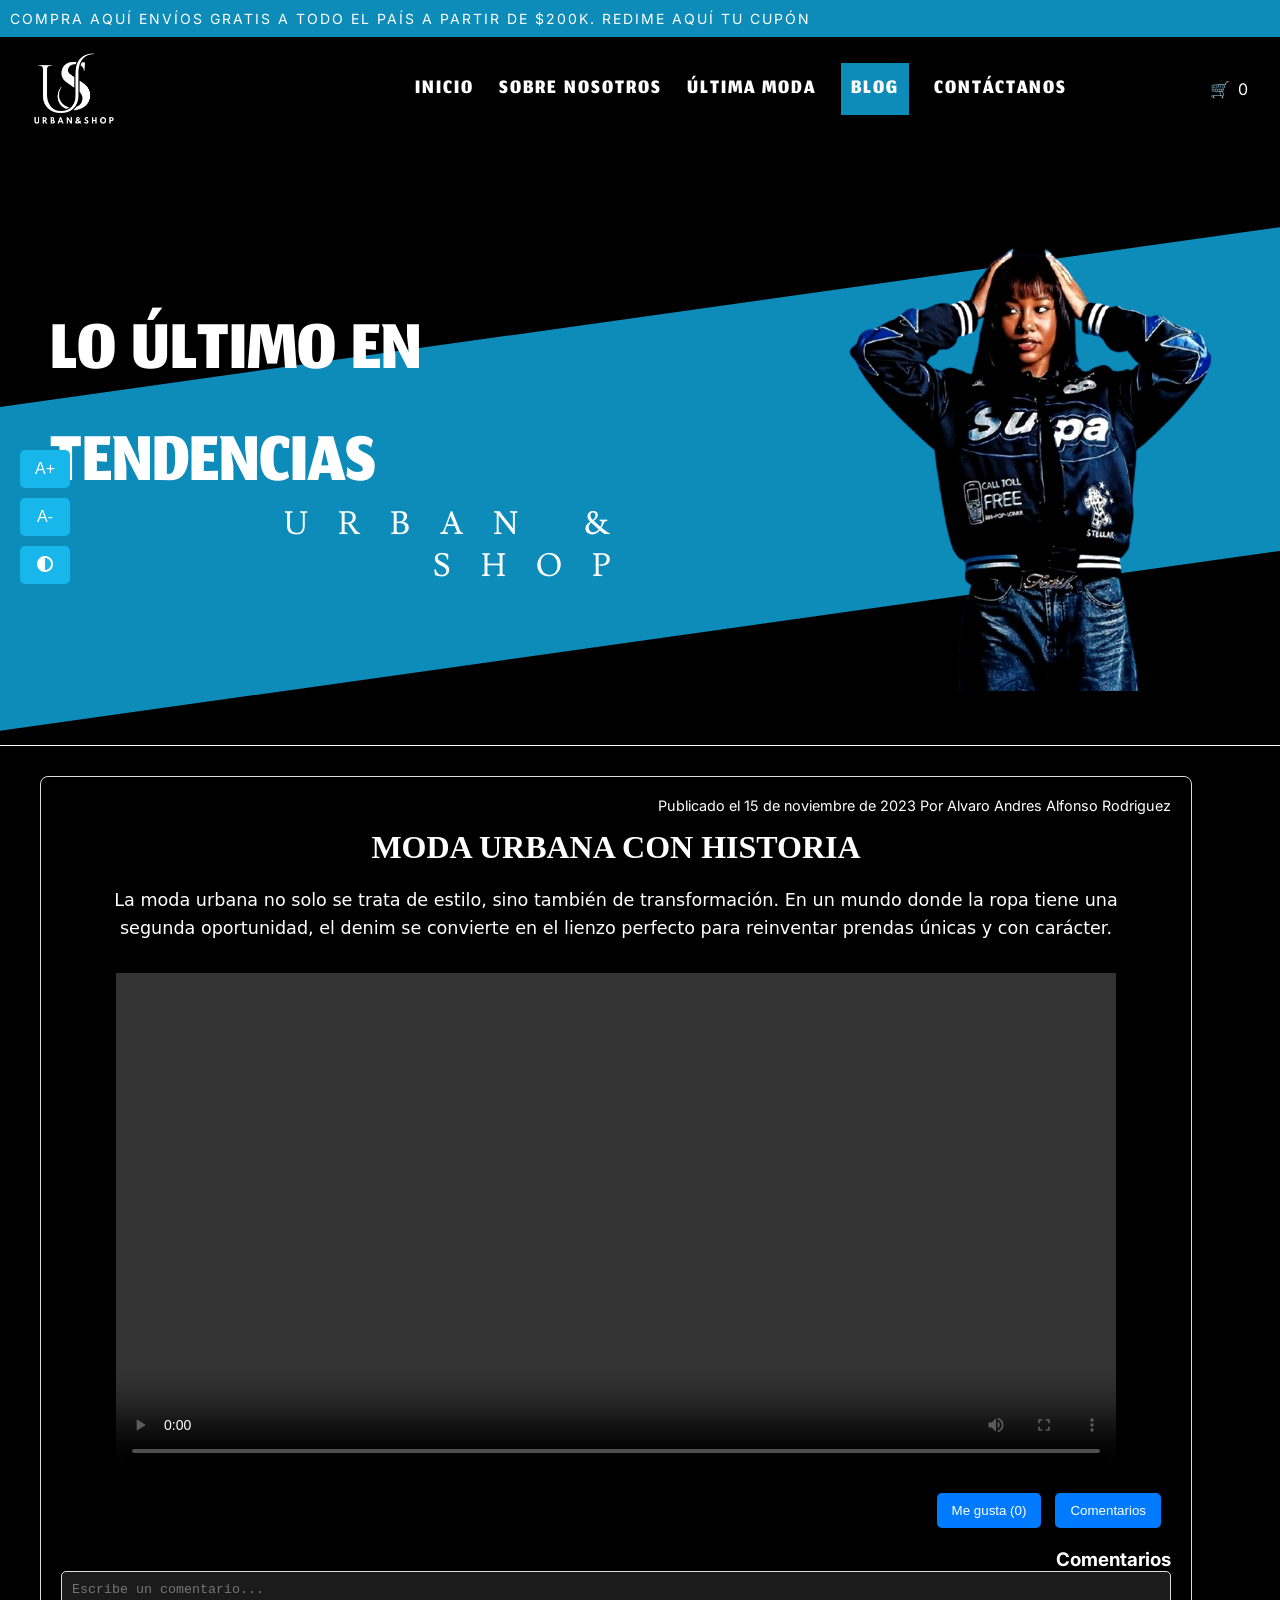
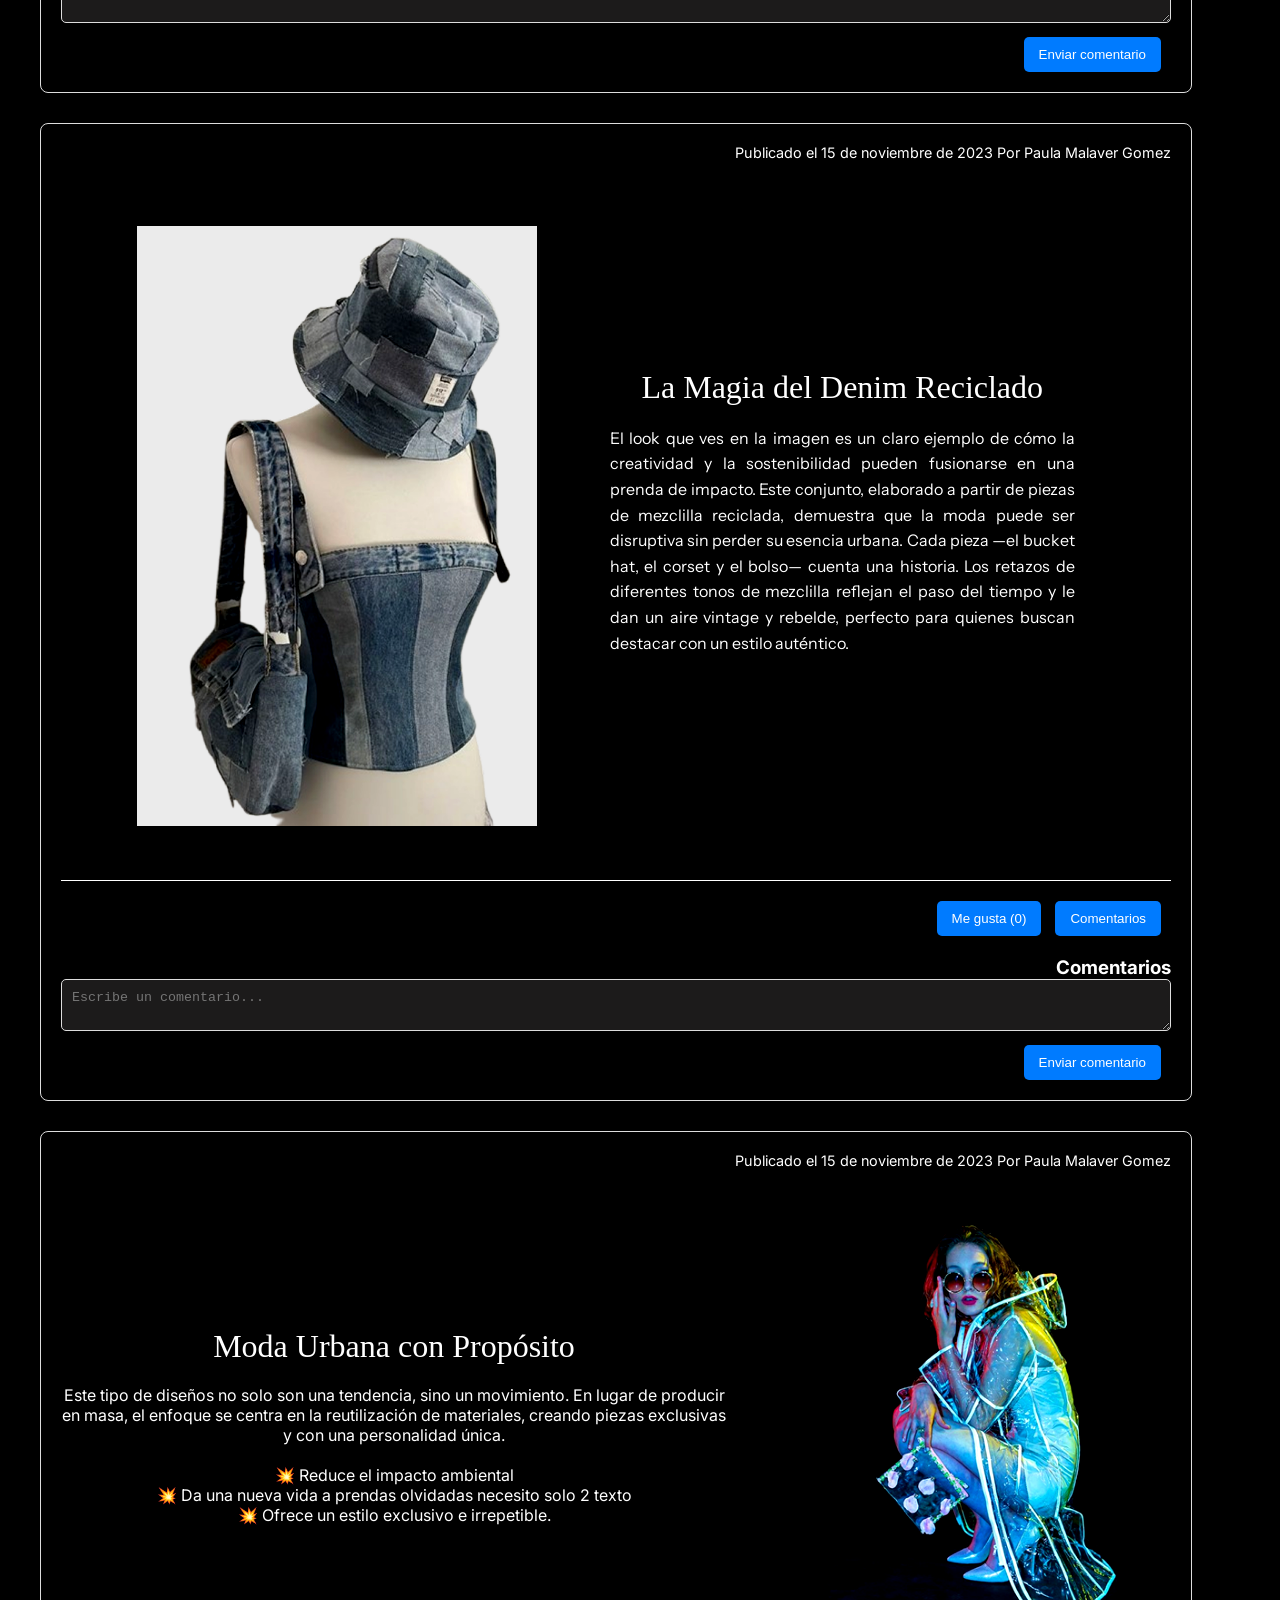
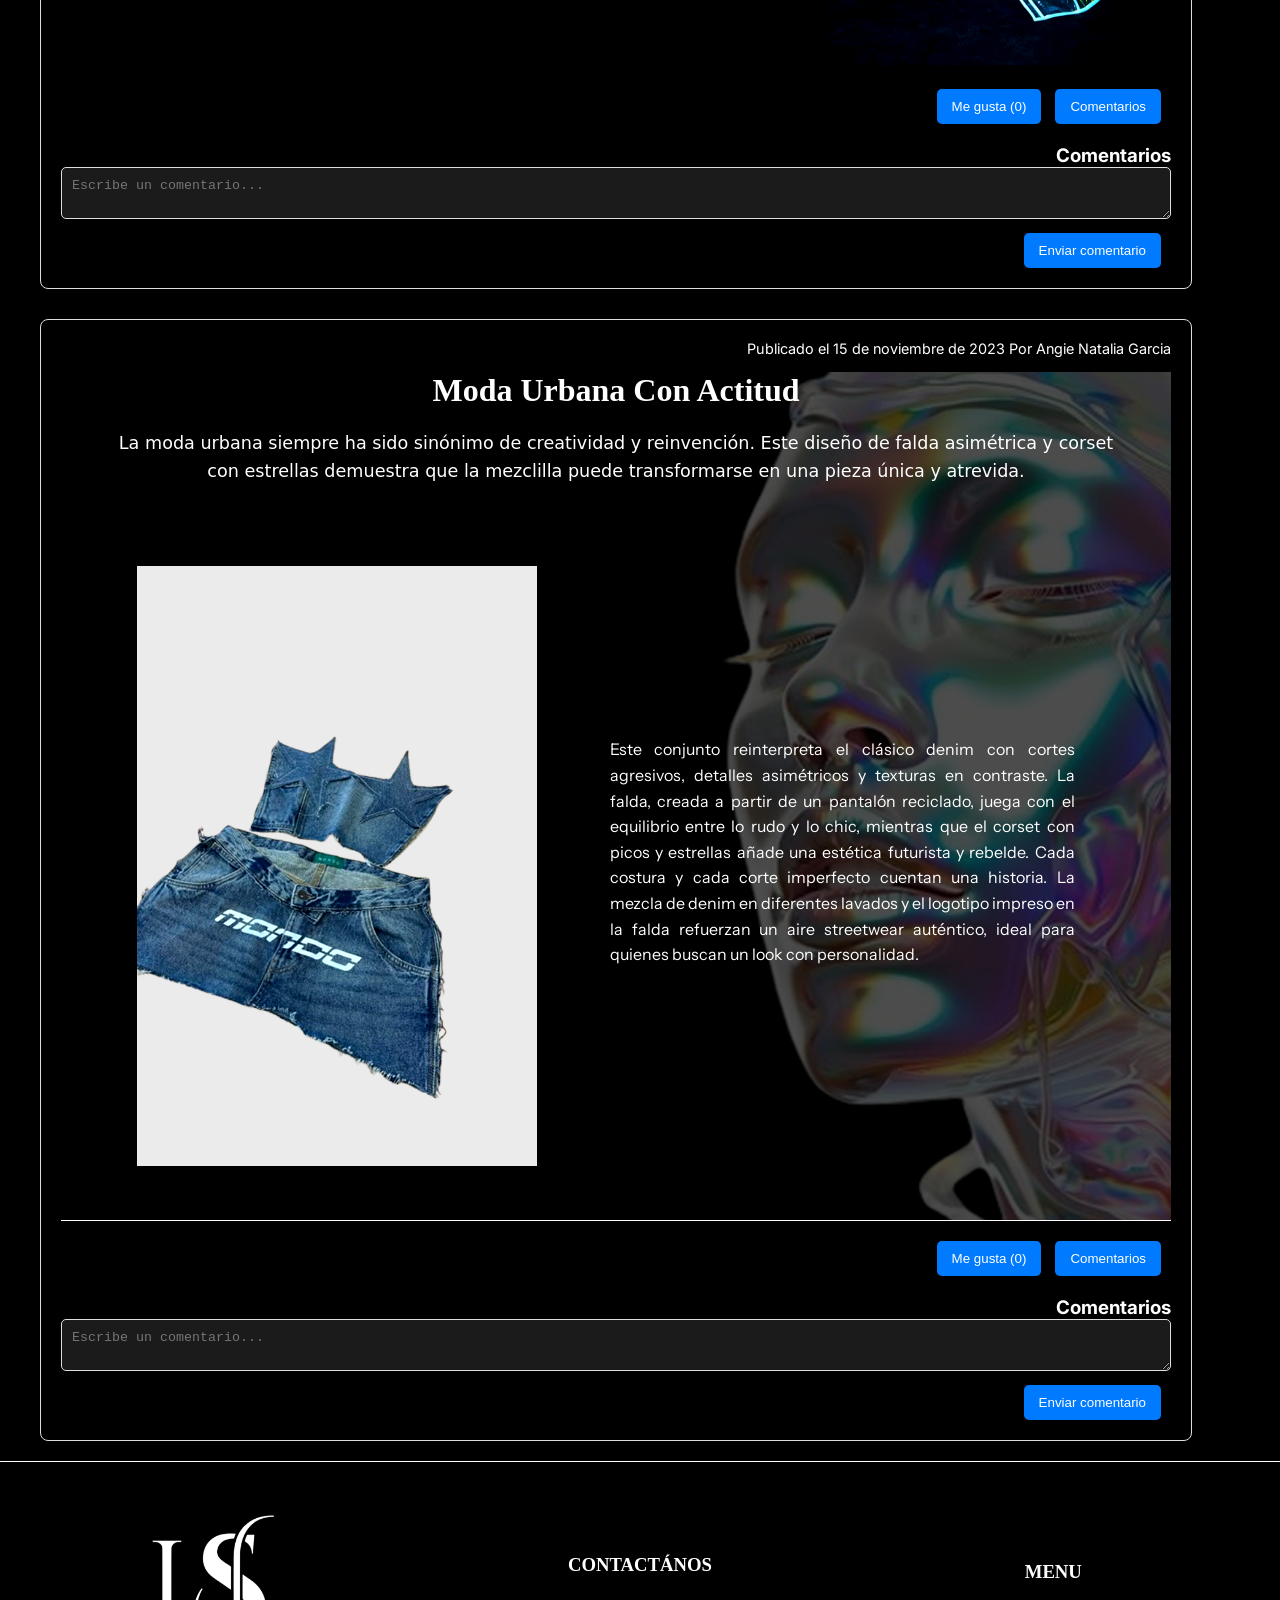
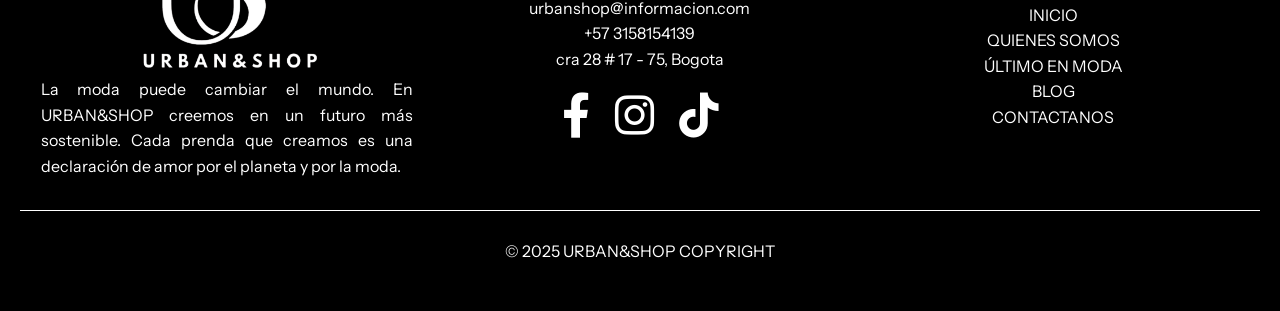
==== commit b834429d: "Agrego adaptablida,accesibilidad y cambiamos estilos a la pagna" ====
--- a/pages/blog.html
+++ b/pages/blog.html
@@ -34,7 +34,11 @@
         <div class="carrito" onclick="mostrarCarrito()">
             🛒 <span id="cart-count">0</span>
           </div>
-
+        <div class="accessibility-controls">
+            <button id="increase-font">A+</button>
+            <button id="decrease-font">A-</button>
+            <button id="toggle-contrast"><i class="fa-solid fa-circle-half-stroke"></i></button>
+        </div>
           
         </nav>
     </header>
@@ -227,10 +231,7 @@
             </div>
         </article>
     </main>
-    <div class="lema-final">
-        <h3> 🔥 El estilo no espera. ¿Listo para destacar? Compra ahora y hazlo tuyo. 🔥</h3>
-        <button class="boton-ver-mas">COMPRAR AHORA</button>
-    </div>
+   
     <footer>
         <div class="footer-content">
             <div class="footer-column">
@@ -268,5 +269,6 @@
     <script src="/.dist/cart.js"></script>
     <script src="/.dist/detail.js"></script>
     <script src="/.dist/hamburger.js"></script>
+    <script src="/.dist/accesibility.js"></script>
 </body>
 </html>
--- a/css/blog.css
+++ b/css/blog.css
@@ -86,7 +86,7 @@
     color: white;
     text-decoration: none;
     font-family: 'Jomhuria', cursive;
-    font-size: 24px;
+    font-size: 2em;
     transition: color 0.3s;
   }
  
@@ -95,7 +95,7 @@
   }
  
   .carrito {
-    font-size: 20px;
+    font-size: 1em;
     color: white;
     cursor: pointer;
   }
@@ -112,6 +112,116 @@
   background-color: white;
   margin: 3px 0;
   transition: 0.4s;
+}
+
+/* Estilos para los controles de accesibilidad */
+.accessibility-controls {
+  position: fixed;
+  top: 450px;
+  left: 20px;
+  display: flex;
+  flex-direction: column;
+  gap: 10px;
+  z-index: 1000;
+}
+
+.accessibility-controls button {
+  background-color: #17b6eb; /* Verde */
+  color: white;
+  border: none;
+  padding: 10px 15px;
+  cursor: pointer;
+  border-radius: 5px;
+  font-size: 16px;
+}
+
+.accessibility-controls button:hover {
+  background-color: #00fff2;
+}
+
+/* Estilos para el modo de alto contraste y daltonismo */
+body.high-contrast {
+  background-color: #f37979; /* Gris oscuro */
+  color: #ffd900; /* Gris claro */
+}
+
+body.high-contrast h1,
+body.high-contrast h2,
+body.high-contrast h3 {
+  color: #00ff08; /* Azul claro */
+}
+body.high-contrast .seccion-quienes-somos {
+  background-color: rgba(0, 0, 0, 0.49);
+}
+
+body.high-contrast .ultimo-moda{
+  background-color: rgba(0, 0, 0, 0.49);
+}
+
+body.high-contrast a {
+  color: #ffd900; /* Verde claro */
+  font-size: 2em;
+}
+
+body.high-contrast button,
+body.high-contrast .boton,
+body.high-contrast .card button {
+  background-color: #c8ff00; /* Azul */
+  color: #0400ff;
+  border: 1px solid #09ff00;
+}
+
+body.high-contrast button:hover,
+body.high-contrast .boton:hover,
+body.high-contrast .card button:hover {
+  background-color: #ff00ea;
+}
+
+body.high-contrast .nav-bar,
+body.high-contrast .modal-carrito,
+body.high-contrast .contactanos-derecha form,
+body.high-contrast footer {
+  background-color: #137013; /* Gris azulado oscuro */
+}
+
+body.high-contrast .banner::before {
+  background-color: #137013; /* Azul más intenso */
+}
+
+
+body.high-contrast .carrito {
+  color: #00f7ff; /* Verde claro */
+}
+
+body.high-contrast .card {
+  background-color: rgba(0, 255, 64, 0.7); /* Gris azulado oscuro con transparencia */
+}
+
+body.high-contrast .contenido-nuestra-historia p{
+  color: rgb(11, 4, 116);
+}
+
+body.high-contrast .nuestros-valores p{
+  color: rgb(11, 4, 116);
+}
+
+body.high-contrast .vision p{
+  color: rgb(0, 225, 255);
+}
+body.high-contrast .mision p{
+  color: rgb(0, 225, 255);
+}
+
+img {
+  filter: contrast(120%);
+}
+
+body.high-contrast img {
+  filter: contrast(150%);
+}
+
+body.high-contrast .contenido-margia-reciclado p{
+  color: #ffd900;
 }
 /*Banner estilos*/
 .banner {
@@ -130,16 +240,16 @@
 }
 
 .banner-content h1 {
-  font-family: 'Jomhuria', cursive;
-  font-size: 7em;
-  font-weight: 100;
-  margin-bottom: -20px;
+    font-family: 'Jomhuria', cursive;
+    font-size: 7em;
+    font-weight: 100;
+    margin-bottom: -20px;
 }
 
 
 .banner-content p {
     font-family: 'Lusitana', serif;
-    font-size: 25px;
+    font-size: 2em;
     letter-spacing: 30px;
     text-align: end;
 
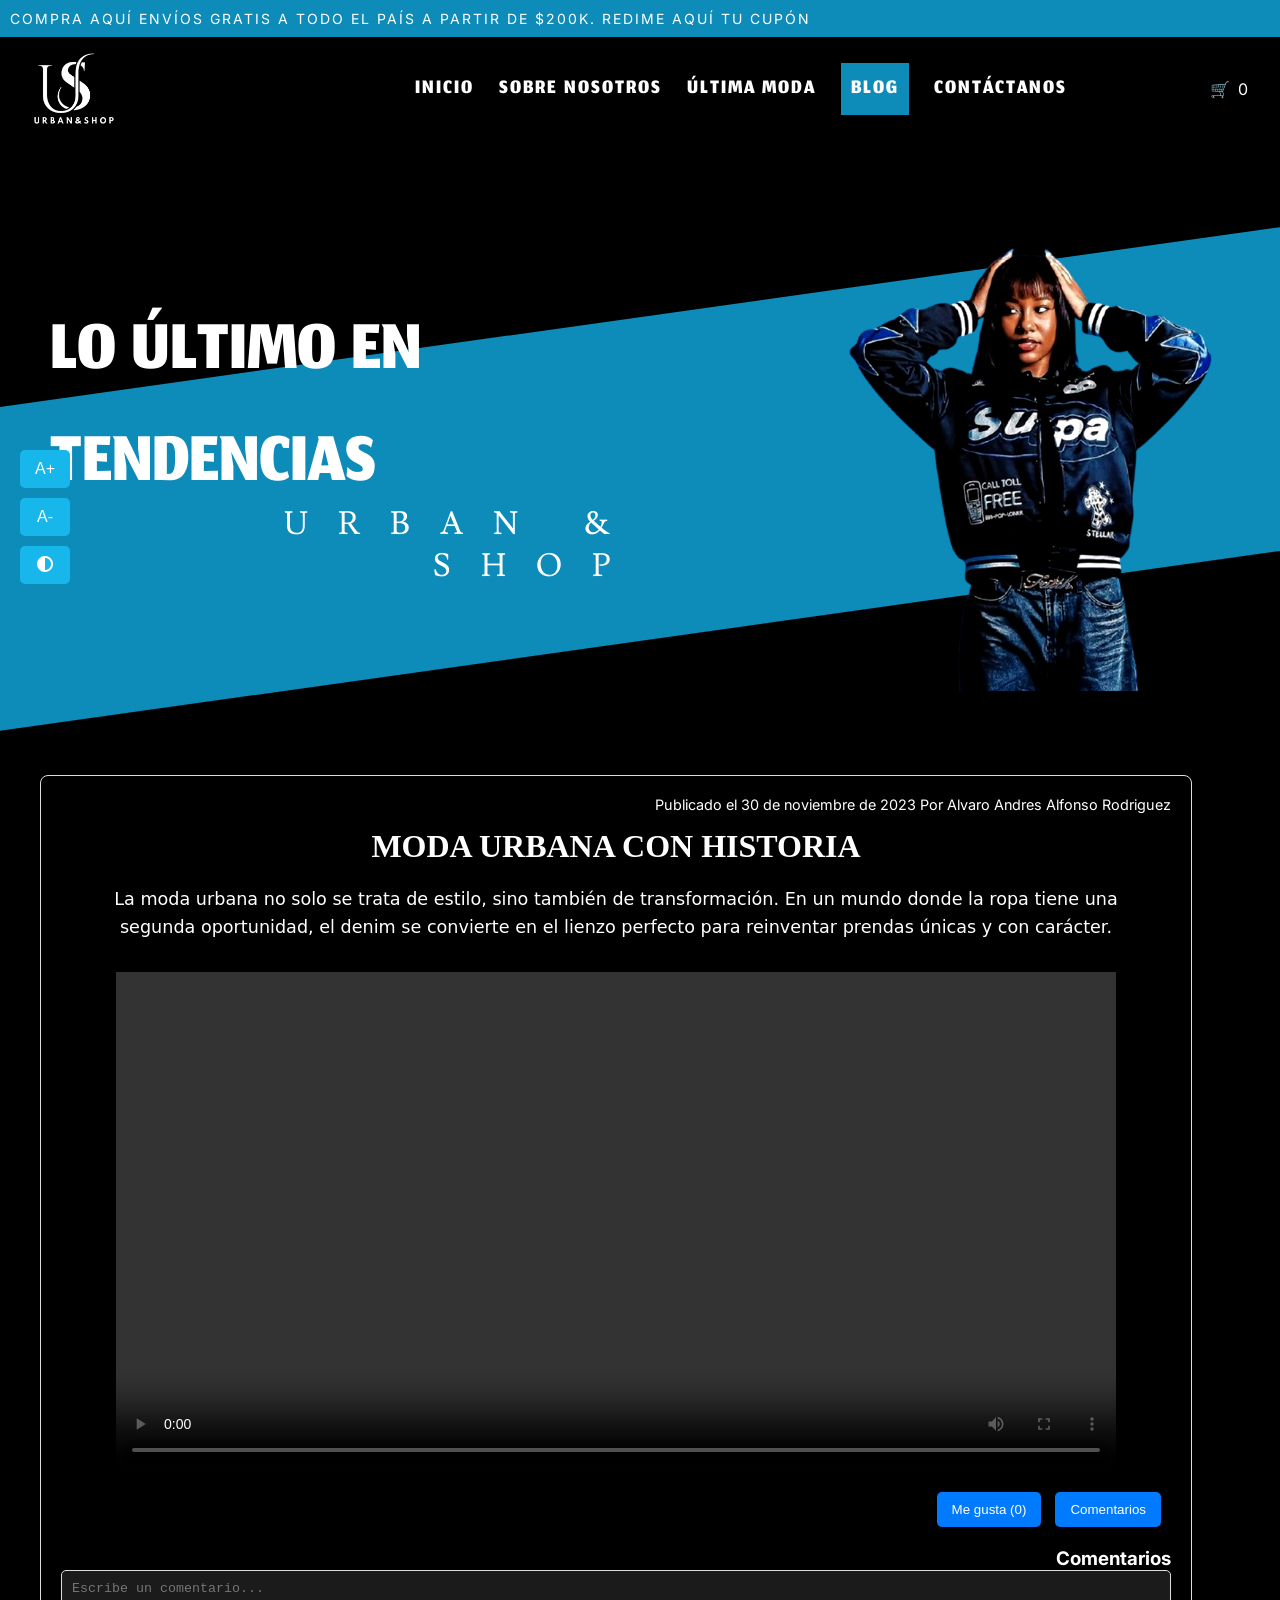
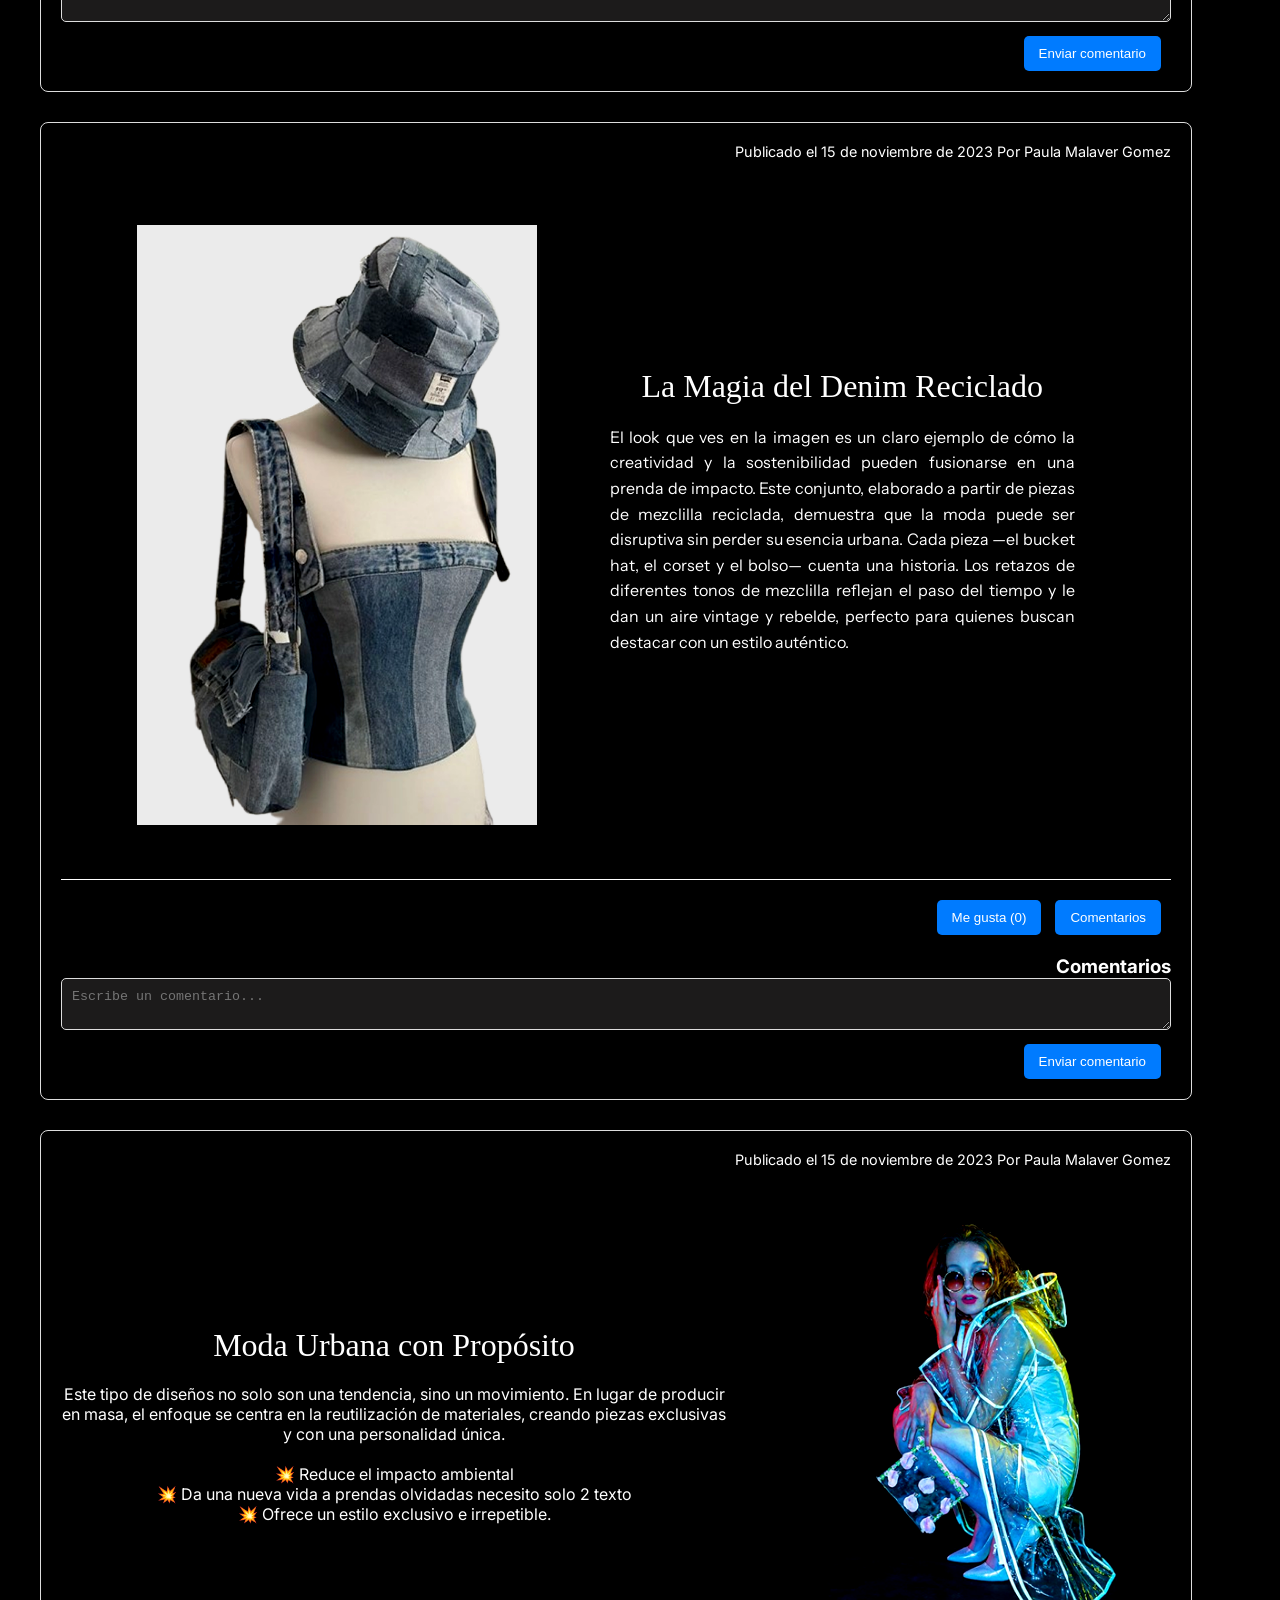
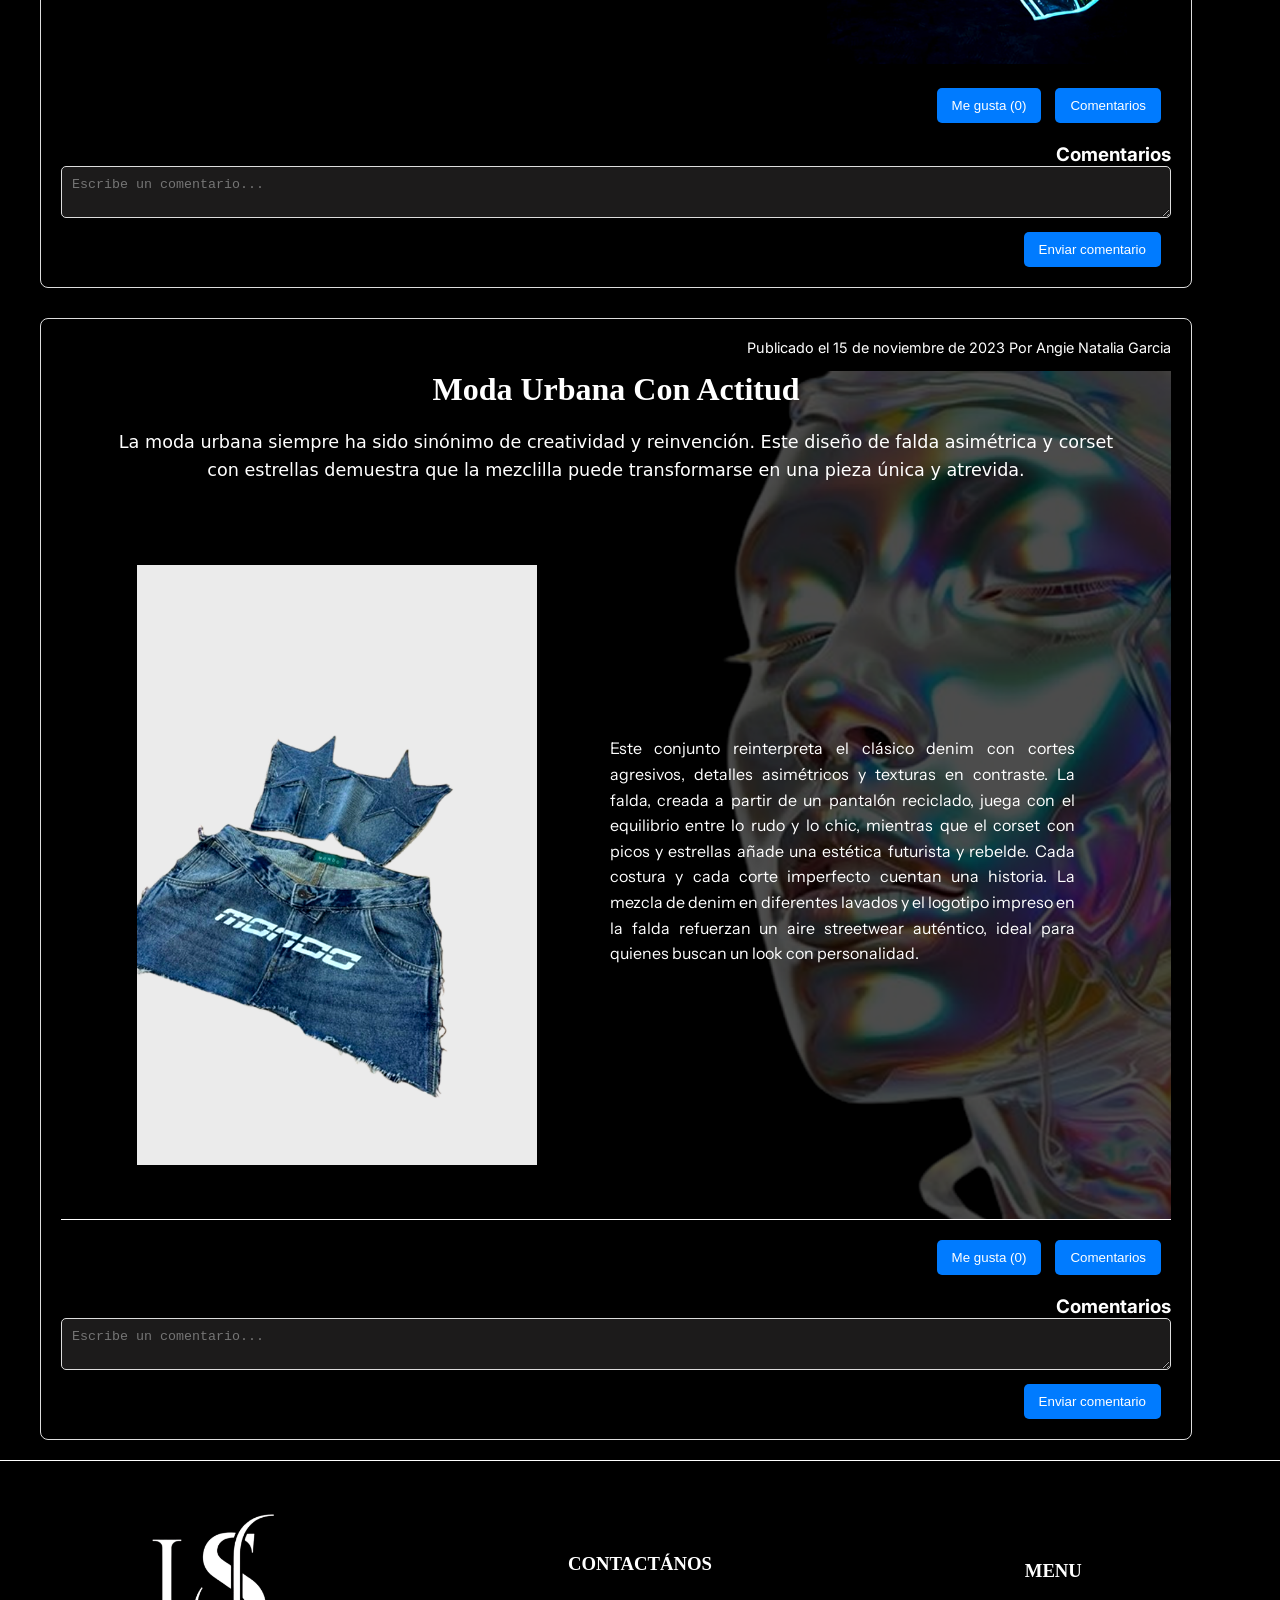
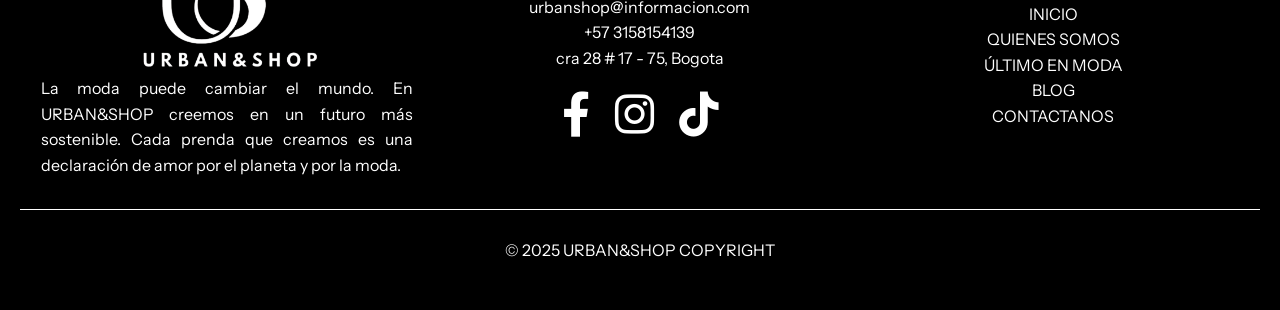
==== commit edfb0156: "Es un ensayo" ====
--- a/pages/blog.html
+++ b/pages/blog.html
@@ -72,7 +72,7 @@
     <main>
         <article class="blog-post">
             <div class="post-meta">
-                <span class="fecha">Publicado el 15 de noviembre de 2023</span>
+                <span class="fecha">Publicado el 30 de noviembre de 2023</span>
                 <span class="autor">Por Alvaro Andres Alfonso Rodriguez</span>
             </div>
             <h2 class="titulo">MODA URBANA CON HISTORIA</h2>
--- a/css/blog.css
+++ b/css/blog.css
@@ -1,4 +1,24 @@
 @import url('https://fonts.googleapis.com/css2?family=Instrument+Sans:ital,wght@0,400..700;1,400..700&display=swap');
+:root {
+  --color-principal: #0D8BB9;
+  --color-secundario: #3399CC; 
+  --color-hover: #1976D2; 
+  --color-fondo: #000000; 
+  --color-texto: #FFFFFF; 
+
+  /*Accesibilidad*/
+
+  --color-principal: #17b6eb; 
+  --color-secundario: #00fff2;
+  --color-resaltado: #FFD700; 
+  --color-banner: #00ff08; 
+  --color-opcional: #c8ff00; 
+  --color-letra: #0400ff;
+  --color-border: #09ff00;
+  --color-botton: #ff00ea;
+
+}
+
 *{
     padding:0px;
     margin: 0px;
@@ -231,7 +251,7 @@
     padding: 50px;
     position: relative;
     overflow: hidden; /* Para ocultar el desbordamiento del romboide */
-    border-bottom: 1px solid #FFFFFF;
+
 }
 
 .banner-content {
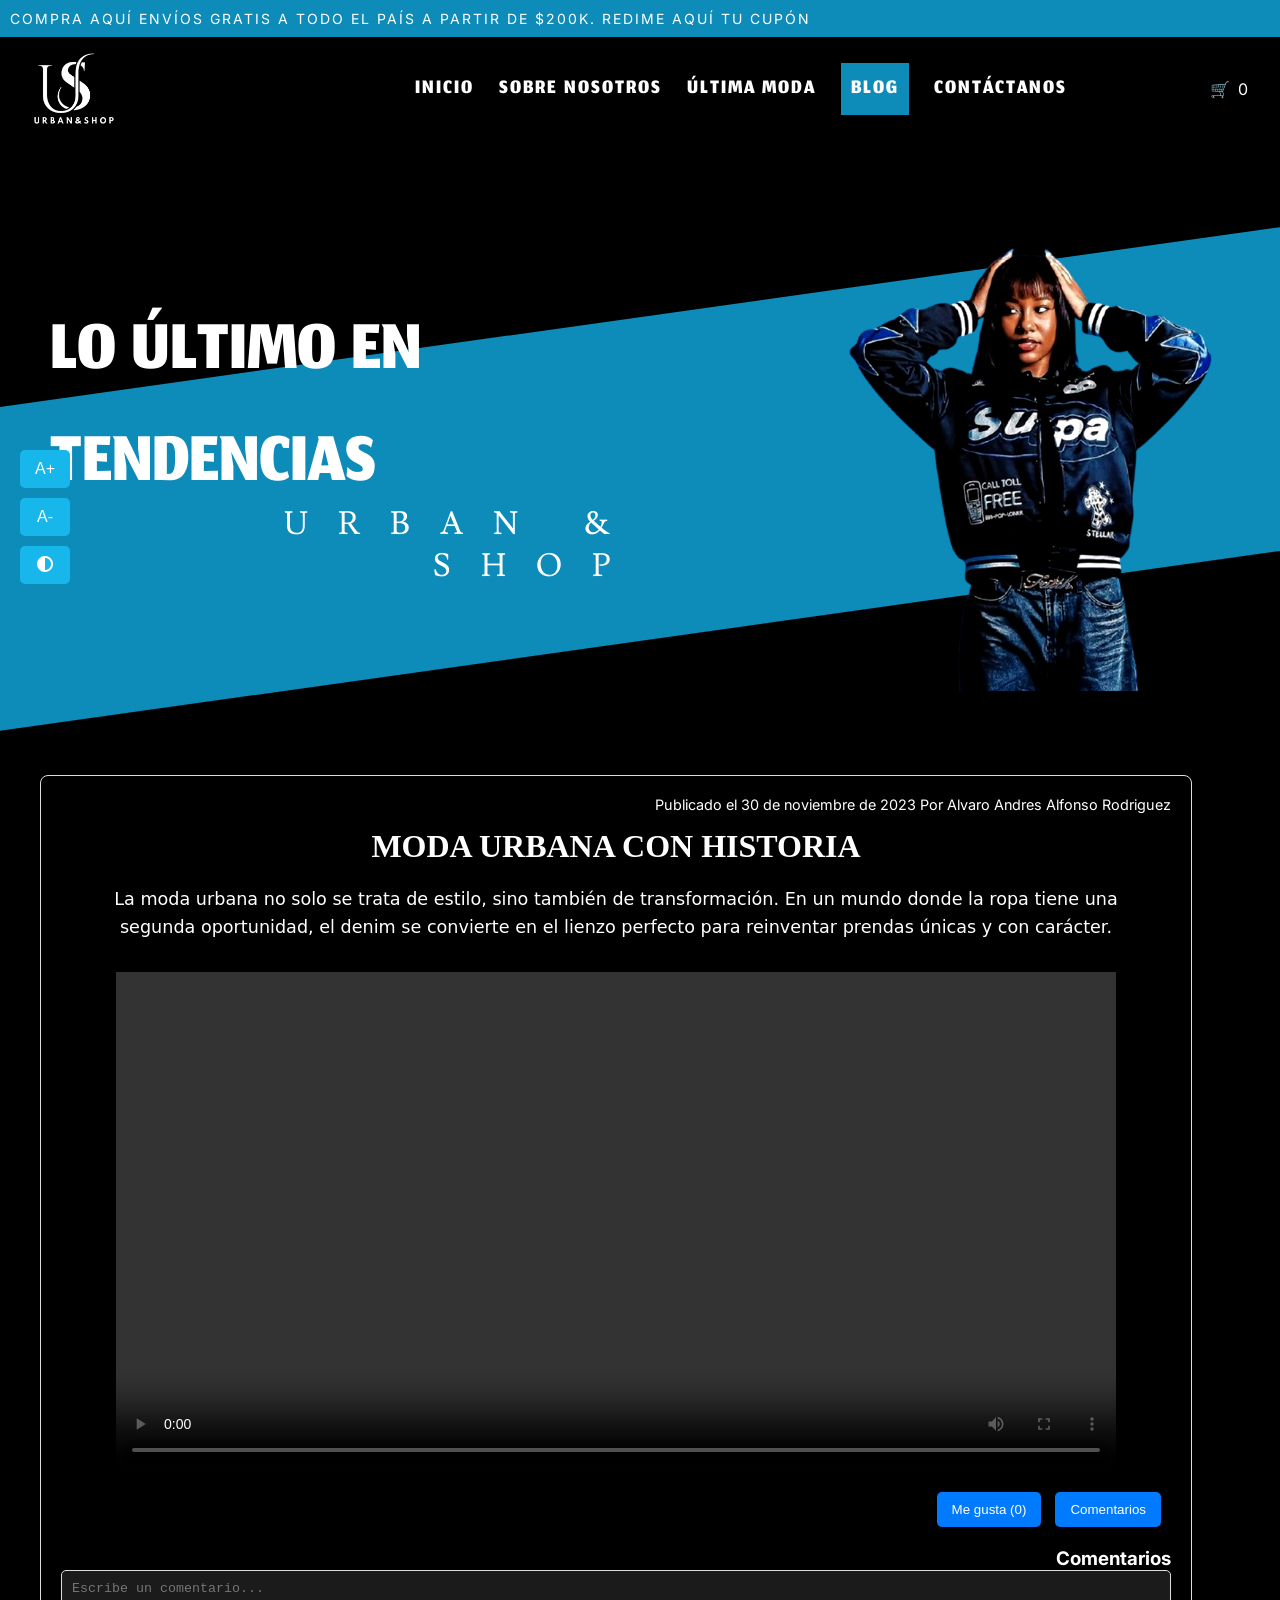
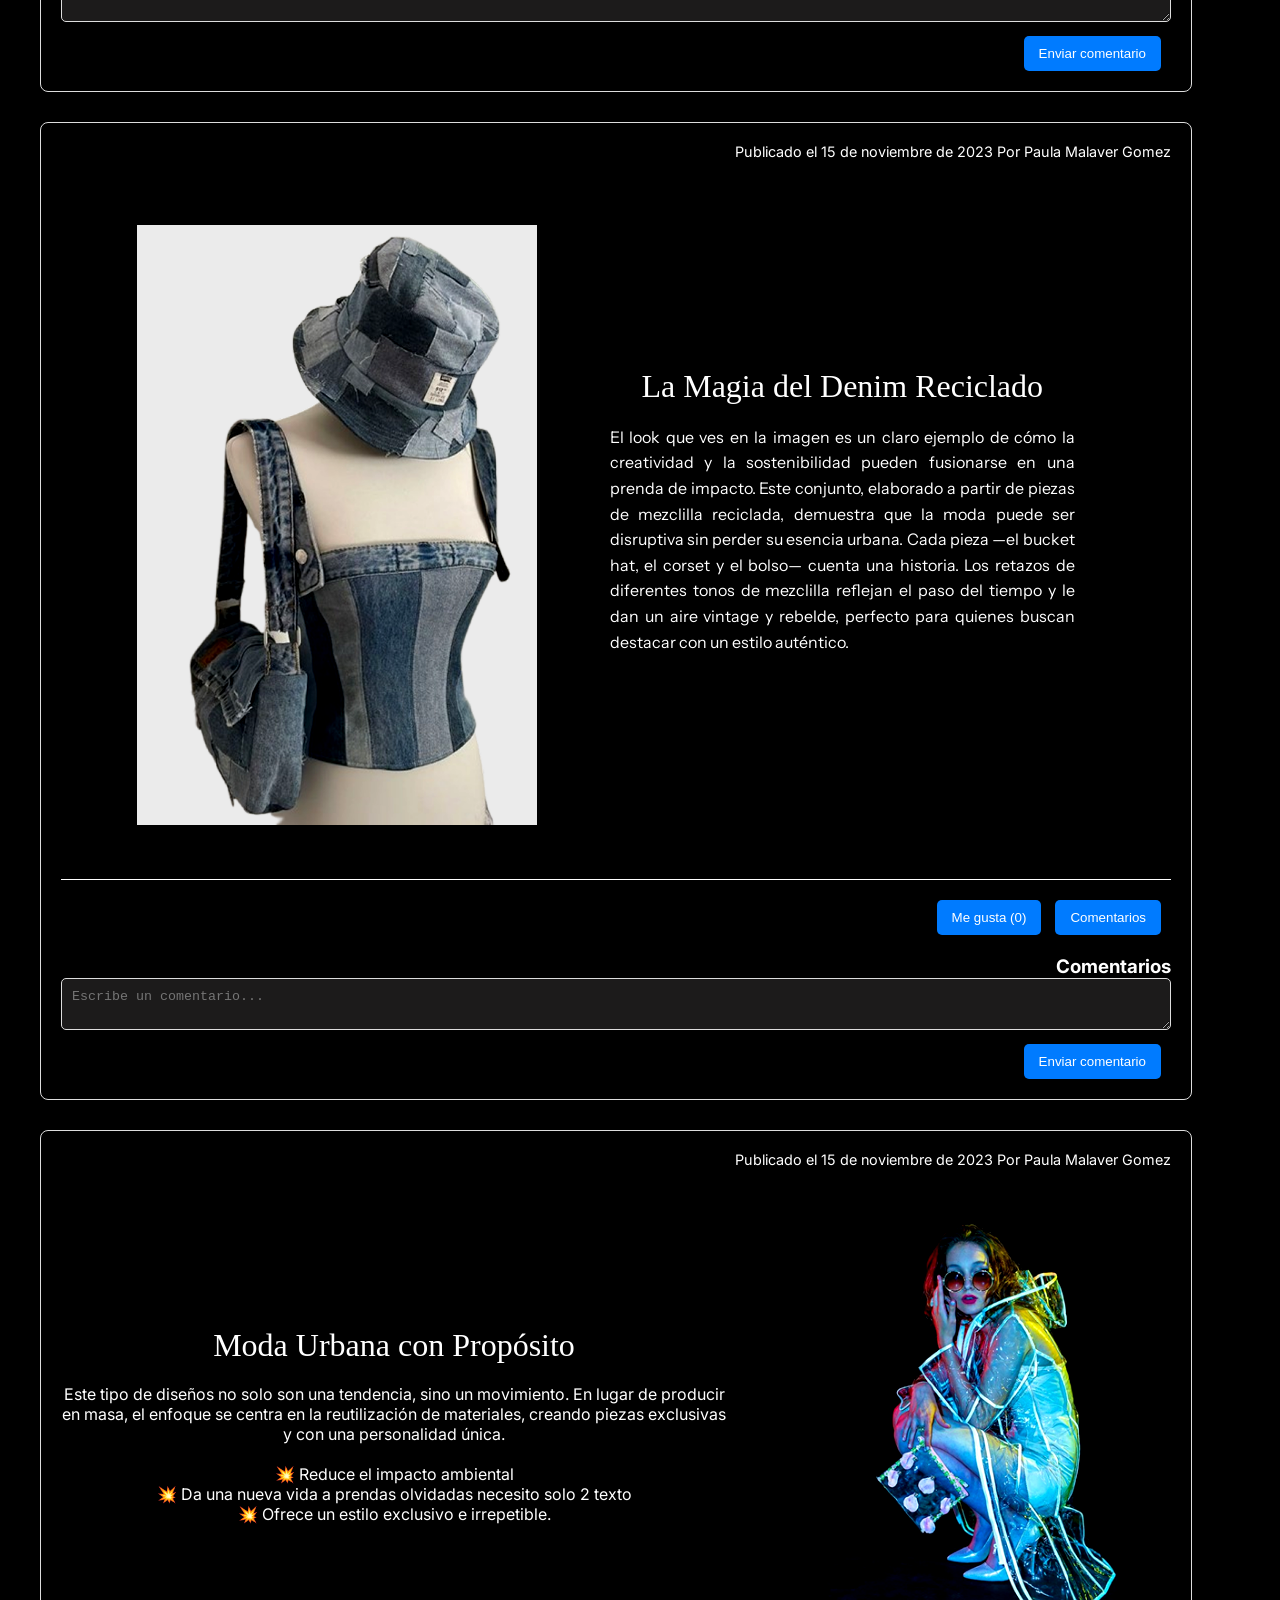
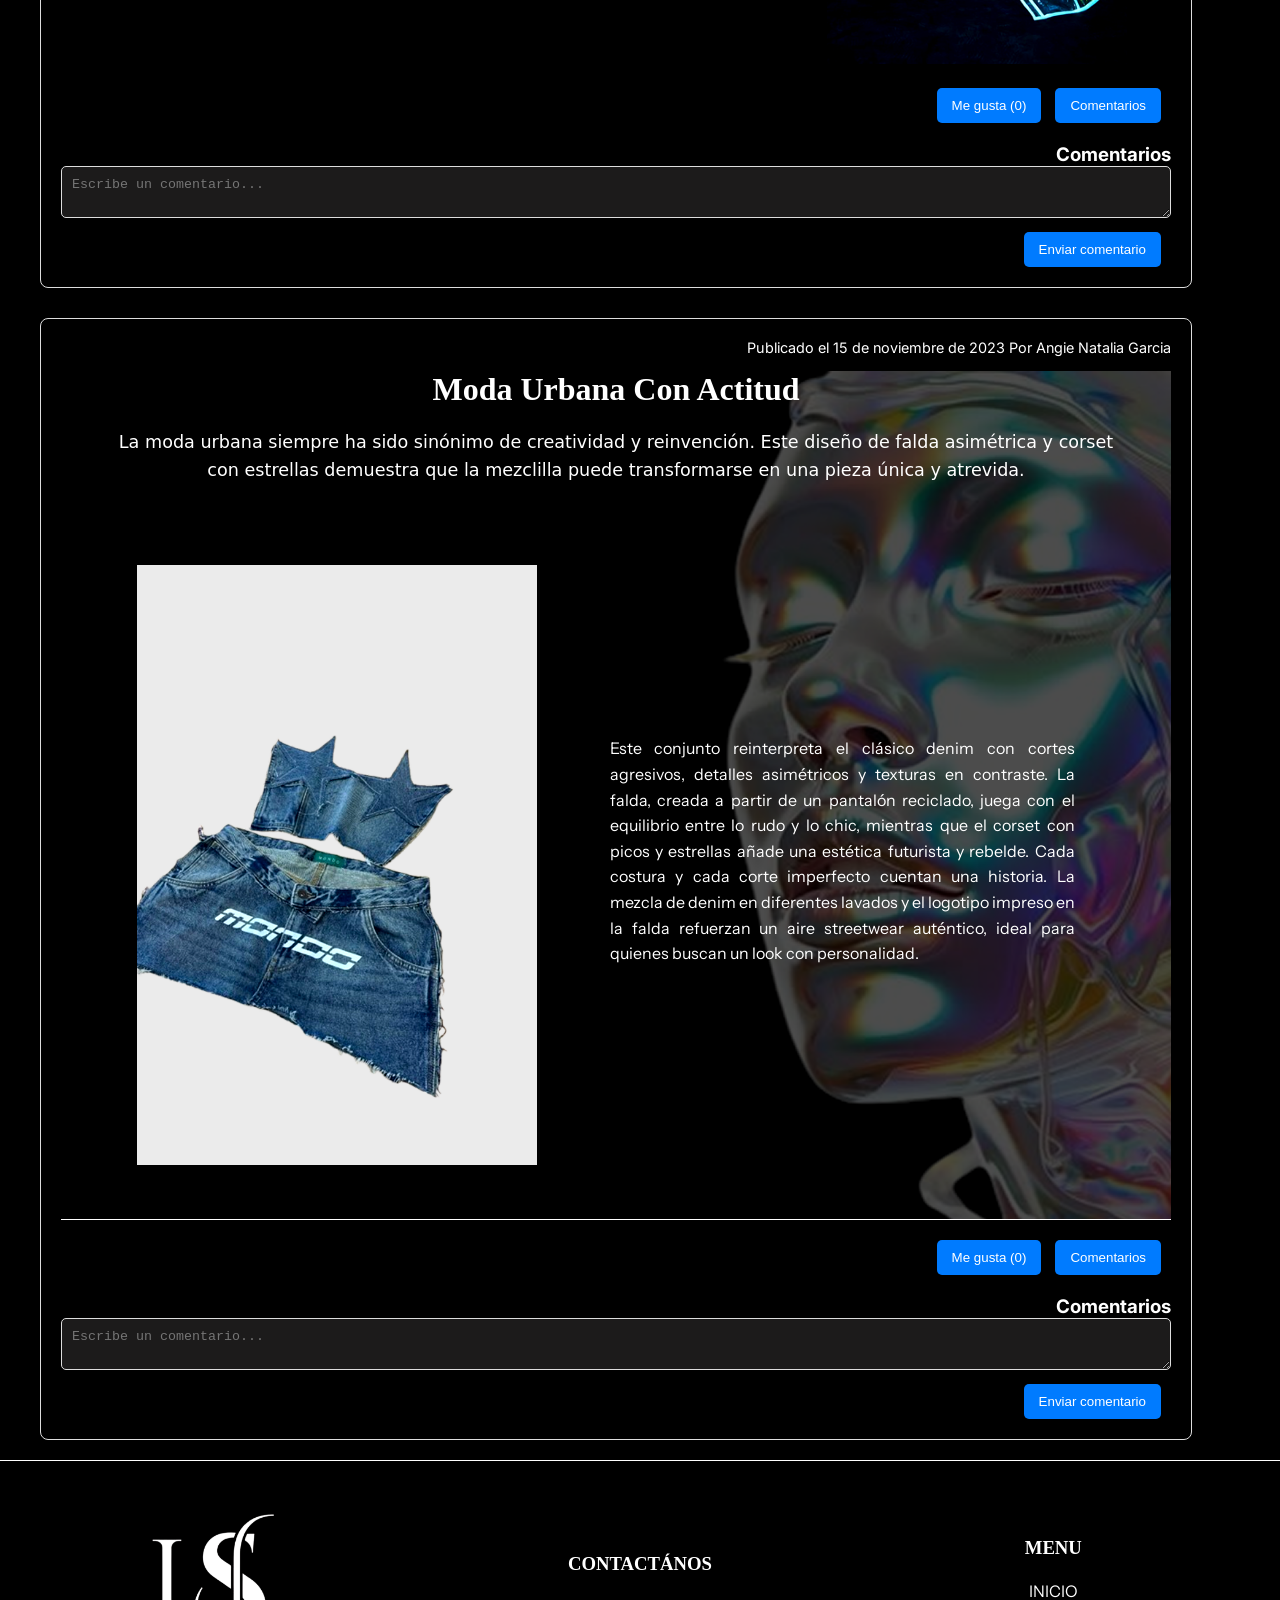
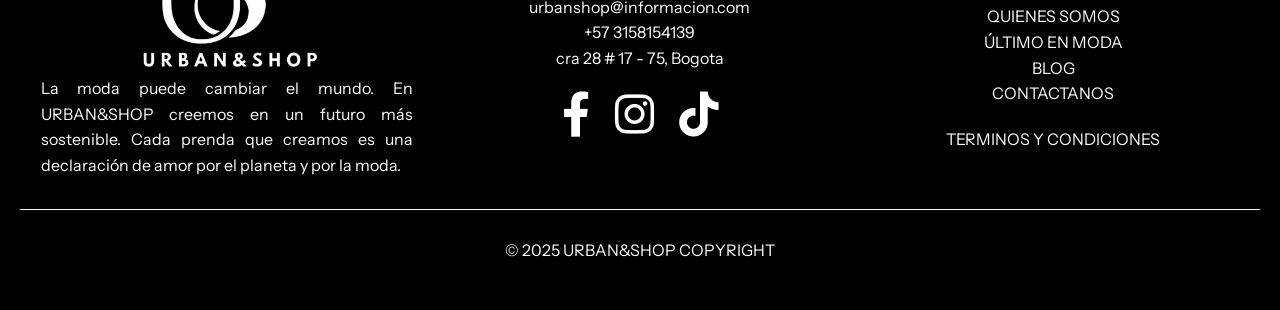
==== commit 2e757279: "final agrego terminos y condiciones" ====
--- a/pages/blog.html
+++ b/pages/blog.html
@@ -258,7 +258,9 @@
                 <p><a href="/pages/nosotros.html">QUIENES SOMOS</a></p>
                 <p><a href="/pages/tienda.html">ÚLTIMO EN MODA</a></p>
                 <p><a href="/pages/blog.html">BLOG</a></p>
-                <p><a href="#">CONTACTANOS</a></p>
+                <p><a href="/pages/contactanos.html">CONTACTANOS</a></p>
+                <br>
+                <p><a href="/pages/condiciones.html">TERMINOS Y CONDICIONES</a></p>
             </div>
         </div>
         <div class="copyright">
